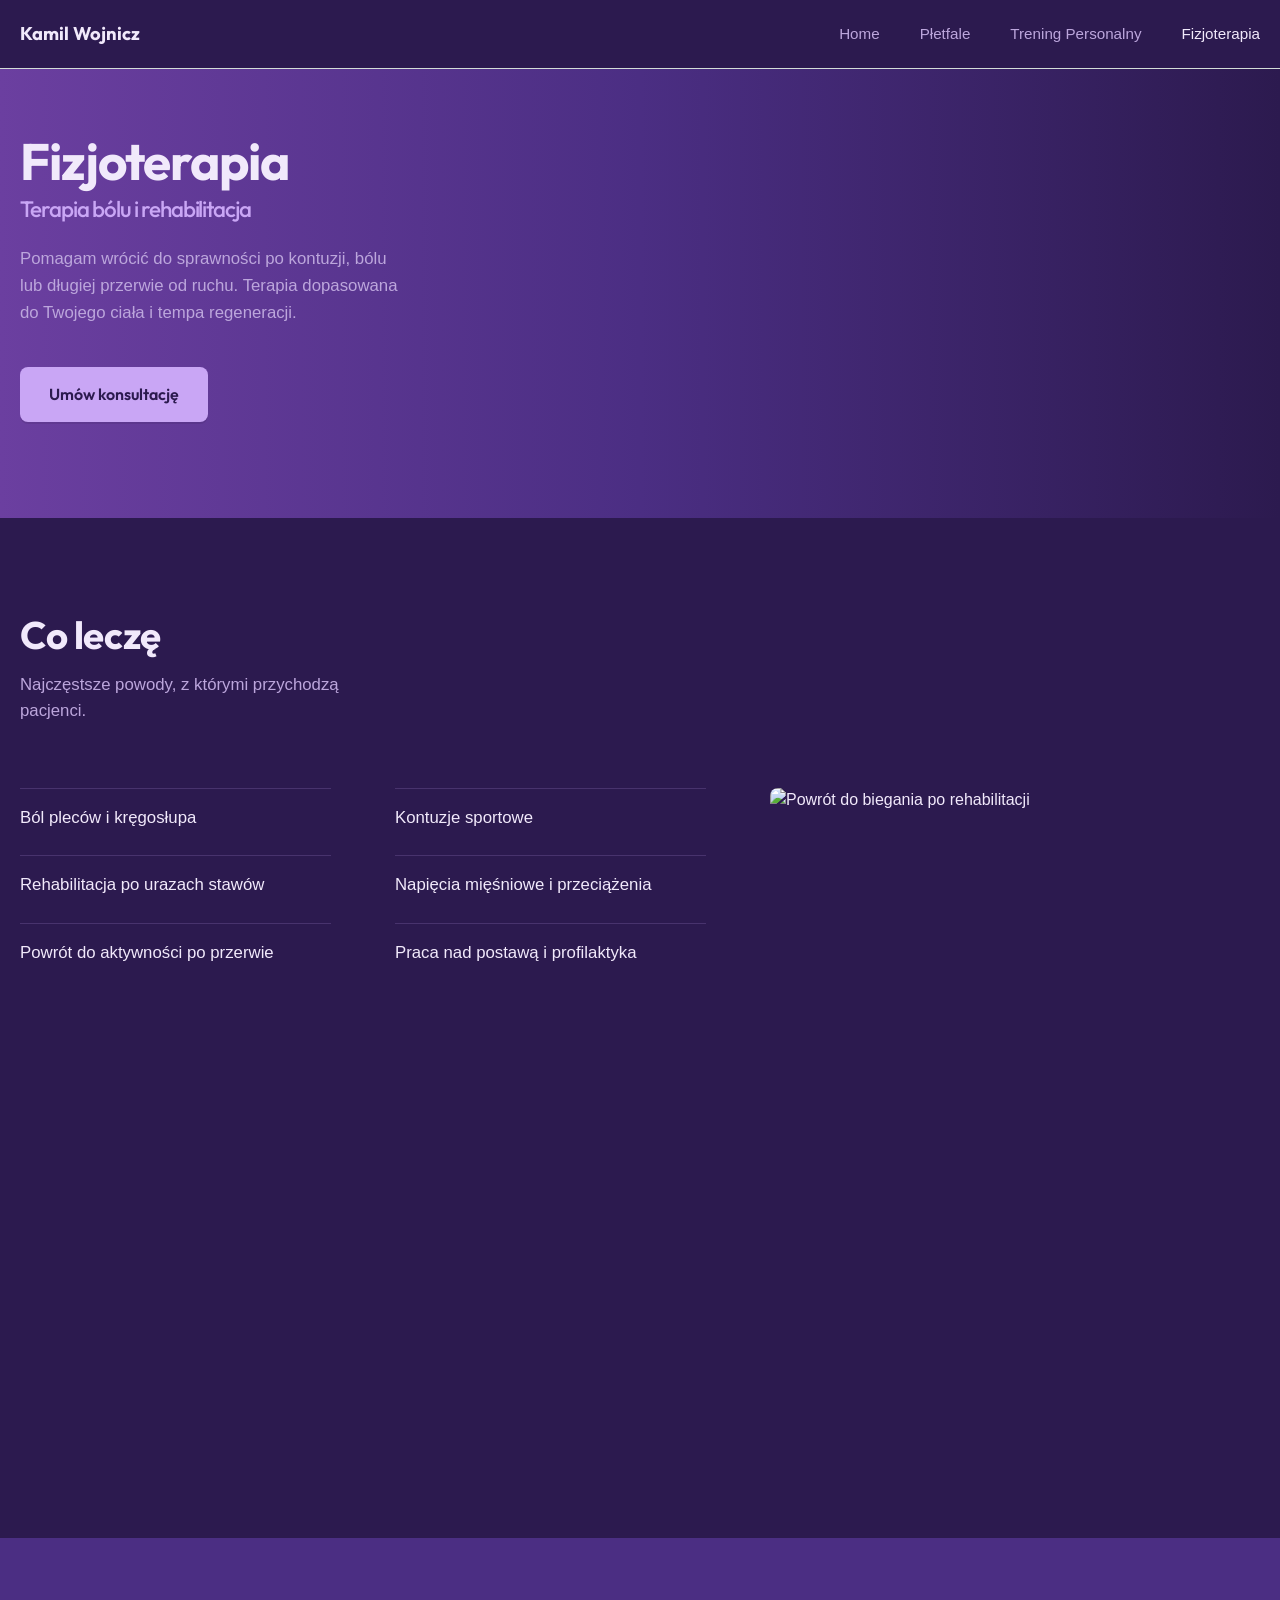
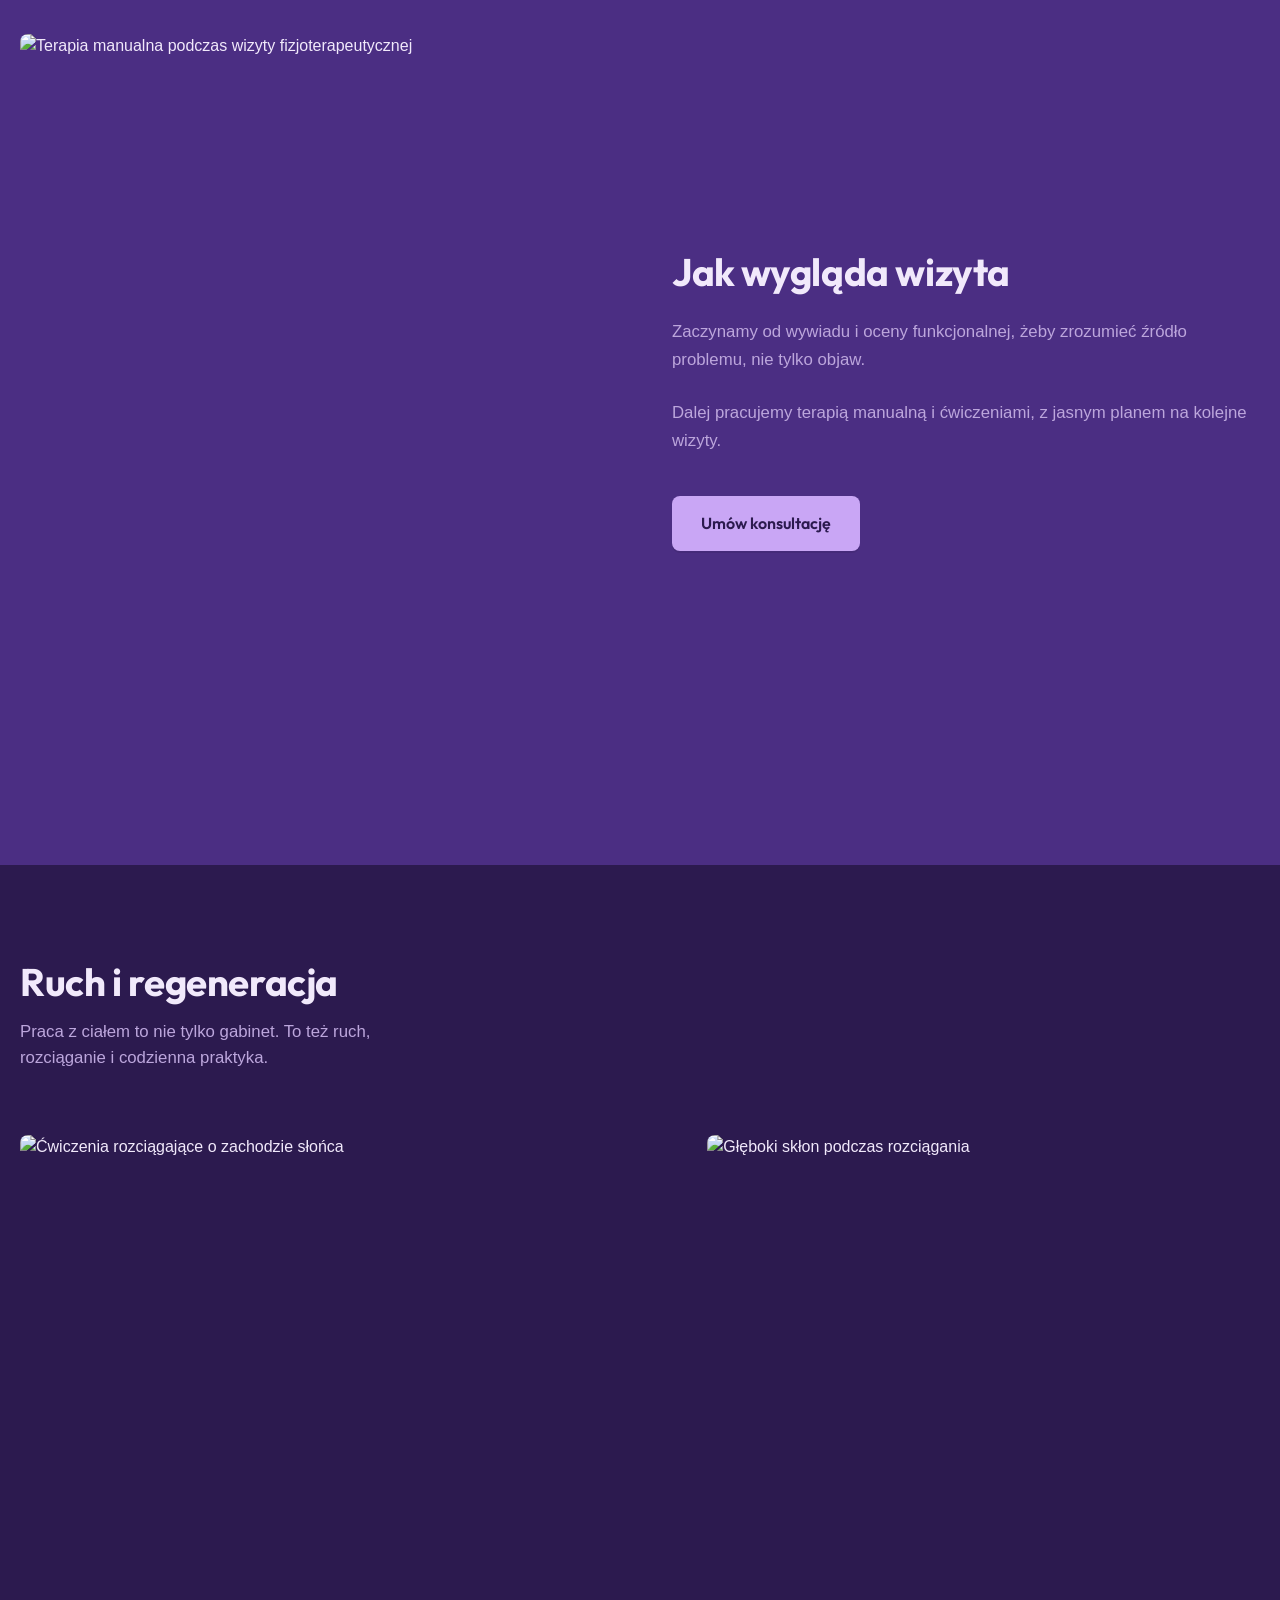
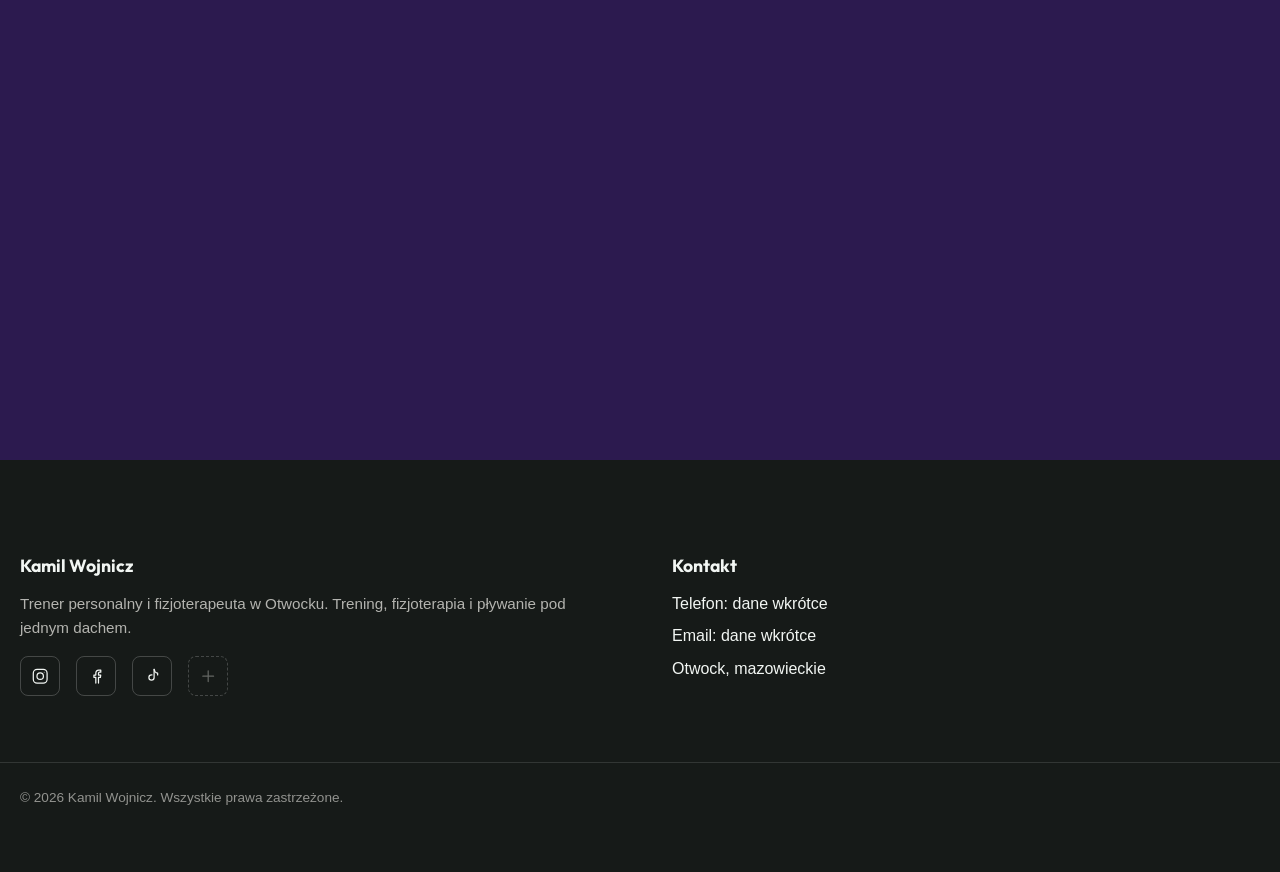
==== fizjoterapia.html @ 9fe96ab2 "Build full site: homepage, Płetfale, Trening Personalny, Fizjoterapia Homepage with full-bleed video" ====
<!doctype html>
<html lang="pl">
<head>
  <meta charset="UTF-8">
  <meta name="viewport" content="width=device-width, initial-scale=1.0">
  <title>Fizjoterapia w Otwocku | Kamil Wojnicz</title>
  <meta name="description" content="Fizjoterapia i rehabilitacja w Otwocku, prowadzona przez trenera i fizjoterapeutę Kamila Wojnicza.">
  <!-- TODO(TODO.md): confirm real domain, replace kamilwojnicz.pl placeholder everywhere -->
  <link rel="canonical" href="https://kamilwojnicz.pl/fizjoterapia.html">
  <meta property="og:type" content="website">
  <meta property="og:locale" content="pl_PL">
  <meta property="og:url" content="https://kamilwojnicz.pl/fizjoterapia.html">
  <meta property="og:title" content="Fizjoterapia w Otwocku | Kamil Wojnicz">
  <meta property="og:description" content="Fizjoterapia i rehabilitacja w Otwocku, prowadzona przez trenera i fizjoterapeutę Kamila Wojnicza.">
  <meta property="og:image" content="https://images.unsplash.com/photo-1519823551278-64ac92734fb1?w=1200&h=630&fit=crop&q=80">
  <meta name="twitter:card" content="summary_large_image">
  <link rel="preconnect" href="https://fonts.googleapis.com">
  <link rel="preconnect" href="https://fonts.gstatic.com" crossorigin>
  <link href="https://fonts.googleapis.com/css2?family=Outfit:wght@500;600;700;800&display=swap" rel="stylesheet">
  <link rel="stylesheet" href="css/main.css">
  <style>
    /* Fizjoterapia-specific theme: violet. Overrides the site's default teal-green + off-white. */
    body.page--fizjoterapia {
      --color-accent: #c9a6f5;
      --color-accent-dark: #4b2e83;
      --color-accent-text: #c9a6f5;
      --color-accent-contrast: #2c1a4f;
      --color-bg: #2c1a4f;
      --color-bg-alt: #4b2e83;
      --color-text: #f1e9fb;
      --color-text-muted: #bca6dc;
      --color-border: rgba(201, 166, 245, 0.18);
    }

    /* Hero gradient, matches the page's violet theme. */
    body.page--fizjoterapia .hero {
      background: linear-gradient(90deg, #6b3fa0 0%, #4b2e83 50%, #2c1a4f 100%);
    }
  </style>
</head>
<body class="page--fizjoterapia">
  <header class="site-header" id="site-header">
    <div class="container header__inner">
      <a class="logo" href="index.html">Kamil Wojnicz</a>

      <nav class="nav" aria-label="Główna nawigacja">
        <ul class="nav__list" id="nav-list">
          <li><a href="index.html">Home</a></li>
          <li><a href="pletfale.html">Płetfale</a></li>
          <li><a href="trening-personalny.html">Trening Personalny</a></li>
          <li><a href="fizjoterapia.html" class="is-active">Fizjoterapia</a></li>
        </ul>
      </nav>

      <button class="nav-toggle" id="nav-toggle" aria-expanded="false" aria-controls="nav-list" aria-label="Otwórz menu">
        <span></span>
        <span></span>
        <span></span>
      </button>
    </div>
  </header>

  <main>
    <section class="hero hero--solo">
      <div class="hero__grid">
        <div class="hero__content">
          <h1 class="hero__title">
            Fizjoterapia
            <span class="hero__subtitle">Terapia bólu i rehabilitacja</span>
          </h1>
          <p class="hero__text">
            Pomagam wrócić do sprawności po kontuzji, bólu lub długiej przerwie od ruchu. Terapia dopasowana do Twojego ciała i tempa regeneracji.
          </p>
          <a href="#kontakt" class="btn btn--primary hero__cta">Umów konsultację</a>
        </div>
      </div>
    </section>

    <section class="conditions">
      <div class="container">
        <div class="conditions__header">
          <h2 class="conditions__title">Co leczę</h2>
          <p class="conditions__intro">Najczęstsze powody, z którymi przychodzą pacjenci.</p>
        </div>

        <div class="conditions__layout">
          <ul class="conditions__list">
            <li class="conditions__item">Ból pleców i kręgosłupa</li>
            <li class="conditions__item">Kontuzje sportowe</li>
            <li class="conditions__item">Rehabilitacja po urazach stawów</li>
            <li class="conditions__item">Napięcia mięśniowe i przeciążenia</li>
            <li class="conditions__item">Powrót do aktywności po przerwie</li>
            <li class="conditions__item">Praca nad postawą i profilaktyka</li>
          </ul>
          <div class="conditions__aside">
            <!-- TODO(TODO.md): placeholder image, replace with real photo -->
            <img src="https://images.unsplash.com/photo-1571008887538-b36bb32f4571?w=700&h=930&fit=crop&q=80" alt="Powrót do biegania po rehabilitacji" width="700" height="933">
          </div>
        </div>
        <!-- TODO(TODO.md): confirm real list of treated conditions/specializations -->
      </div>
    </section>

    <section class="split">
      <div class="container split__grid">
        <div class="split__media">
          <!-- TODO(TODO.md): placeholder image, replace with real photo from Kamil's practice -->
          <img
            src="https://images.unsplash.com/photo-1519823551278-64ac92734fb1?w=900&h=1125&fit=crop&q=80"
            alt="Terapia manualna podczas wizyty fizjoterapeutycznej"
            width="900"
            height="1125"
          >
        </div>
        <div>
          <h2 class="split__title">Jak wygląda wizyta</h2>
          <p class="split__text">Zaczynamy od wywiadu i oceny funkcjonalnej, żeby zrozumieć źródło problemu, nie tylko objaw.</p>
          <p class="split__text">Dalej pracujemy terapią manualną i ćwiczeniami, z jasnym planem na kolejne wizyty.</p>
          <a href="#kontakt" class="btn btn--primary content-block__cta">Umów konsultację</a>
        </div>
      </div>
    </section>

    <section class="gallery">
      <div class="container">
        <div class="gallery__header">
          <h2 class="gallery__title">Ruch i regeneracja</h2>
          <p class="gallery__intro">Praca z ciałem to nie tylko gabinet. To też ruch, rozciąganie i codzienna praktyka.</p>
        </div>

        <div class="gallery__grid gallery__grid--pair">
          <!-- TODO(TODO.md): placeholder images, replace with real photos from Kamil's practice -->
          <img src="https://images.unsplash.com/photo-1544367567-0f2fcb009e0b?w=900&h=1125&fit=crop&q=80" alt="Ćwiczenia rozciągające o zachodzie słońca" width="900" height="1125">
          <img src="https://images.unsplash.com/photo-1599901860904-17e6ed7083a0?w=700&h=875&fit=crop&q=80" alt="Głęboki skłon podczas rozciągania" width="700" height="875">
        </div>
      </div>
    </section>
  </main>

  <footer class="site-footer" id="kontakt">
    <div class="container footer__grid">
      <div>
        <h2 class="footer__heading">Kamil Wojnicz</h2>
        <p class="footer__text">Trener personalny i fizjoterapeuta w Otwocku. Trening, fizjoterapia i pływanie pod jednym dachem.</p>

        <!-- TODO(TODO.md): add real Instagram / Facebook / TikTok URLs -->
        <div class="footer__social">
          <a class="footer__social-link" href="#" rel="noopener noreferrer" target="_blank" aria-label="Instagram">
            <svg viewBox="0 0 24 24" fill="none" stroke="currentColor" stroke-width="1.6" stroke-linecap="round" stroke-linejoin="round" aria-hidden="true">
              <rect x="3" y="3" width="18" height="18" rx="5"></rect>
              <circle cx="12" cy="12" r="4.2"></circle>
              <circle cx="17.2" cy="6.8" r="0.6" fill="currentColor" stroke="none"></circle>
            </svg>
          </a>
          <a class="footer__social-link" href="#" rel="noopener noreferrer" target="_blank" aria-label="Facebook">
            <svg viewBox="0 0 24 24" fill="none" stroke="currentColor" stroke-width="1.6" stroke-linecap="round" stroke-linejoin="round" aria-hidden="true">
              <path d="M15 21v-7.5h2.5l.4-3H15V8.3c0-.9.25-1.5 1.5-1.5H18V4.15C17.7 4.1 16.7 4 15.5 4 13.1 4 11.5 5.5 11.5 8.2v2.3H9v3h2.5V21"></path>
            </svg>
          </a>
          <a class="footer__social-link" href="#" rel="noopener noreferrer" target="_blank" aria-label="TikTok">
            <svg viewBox="0 0 24 24" fill="none" stroke="currentColor" stroke-width="1.6" stroke-linecap="round" stroke-linejoin="round" aria-hidden="true">
              <path d="M14.5 3v10.7a3.4 3.4 0 1 1-3.4-3.4c.2 0 .4 0 .6.03"></path>
              <path d="M14.5 3c.3 2.6 2.1 4.6 4.6 5v2.3"></path>
            </svg>
          </a>
          <span class="footer__social-link footer__social-link--placeholder" title="Miejsce na kolejną platformę" aria-hidden="true">
            <svg viewBox="0 0 24 24" fill="none" stroke="currentColor" stroke-width="1.6" stroke-linecap="round" stroke-linejoin="round">
              <path d="M12 5v14M5 12h14"></path>
            </svg>
          </span>
        </div>
      </div>

      <div>
        <h2 class="footer__heading">Kontakt</h2>
        <!-- TODO(TODO.md): add real phone / email / address -->
        <ul class="footer__contact-list">
          <li>Telefon: dane wkrótce</li>
          <li>Email: dane wkrótce</li>
          <li>Otwock, mazowieckie</li>
        </ul>
      </div>
    </div>

    <div class="container footer__bottom">
      <span>&copy; 2026 Kamil Wojnicz. Wszystkie prawa zastrzeżone.</span>
    </div>
  </footer>

  <script src="js/main.js"></script>
</body>
</html>
---- css/main.css ----
@charset "UTF-8";
*, *::before, *::after {
  box-sizing: border-box;
}

html {
  color-scheme: light;
}

:root {
  --color-accent: #0f6e5c;
  --color-accent-dark: #0b5748;
  --color-accent-text: #0b5748;
  --color-accent-contrast: #ffffff;
  --color-bg: #f2f6f3;
  --color-bg-alt: #e6ede8;
  --color-text: #161a18;
  --color-text-muted: #55605a;
  --color-border: #d3ddd7;
  --color-border-header: #d3ddd7;
}

body {
  margin: 0;
  background: var(--color-bg);
  color: var(--color-text);
  font-family: -apple-system, BlinkMacSystemFont, "Segoe UI", Roboto, "Helvetica Neue", Arial, sans-serif;
  font-size: 1rem;
  line-height: 1.55;
  -webkit-font-smoothing: antialiased;
}

img {
  max-width: 100%;
  display: block;
}

a {
  color: inherit;
}

h1, h2, h3 {
  font-family: "Outfit", -apple-system, BlinkMacSystemFont, "Segoe UI", sans-serif;
  margin: 0;
  line-height: 1.1;
}

p {
  margin: 0;
}

.container {
  width: 100%;
  max-width: 1280px;
  margin-inline: auto;
  padding-inline: 1.25rem;
}

:focus-visible {
  outline: 2px solid var(--color-accent);
  outline-offset: 2px;
}

.btn {
  display: inline-flex;
  align-items: center;
  justify-content: center;
  gap: 0.5rem;
  padding: 0.9rem 1.75rem;
  border-radius: 8px;
  font-family: "Outfit", -apple-system, BlinkMacSystemFont, "Segoe UI", sans-serif;
  font-weight: 600;
  font-size: 1rem;
  white-space: nowrap;
  text-decoration: none;
  border: 1px solid transparent;
  cursor: pointer;
  transition: transform 0.15s ease, background-color 0.15s ease, box-shadow 0.15s ease;
}
.btn:active {
  transform: translateY(1px) scale(0.98);
}
@media (prefers-reduced-motion: reduce) {
  .btn {
    transition: none;
  }
}

.btn--primary {
  background: var(--color-accent);
  color: var(--color-accent-contrast);
  box-shadow: 0 2px 0 rgba(0, 0, 0, 0.08);
}
.btn--primary:hover {
  background: var(--color-accent-dark);
}

.site-header {
  position: relative;
  border-bottom: 1px solid var(--color-border-header);
  background: var(--color-bg);
}

.header__inner {
  display: flex;
  align-items: center;
  justify-content: space-between;
  height: 4.25rem;
}

.logo {
  font-family: "Outfit", -apple-system, BlinkMacSystemFont, "Segoe UI", sans-serif;
  font-weight: 700;
  font-size: 1.15rem;
  text-decoration: none;
  color: var(--color-text);
}

.nav__list {
  display: flex;
  gap: 2.5rem;
  list-style: none;
  margin: 0;
  padding: 0;
}

.nav__list a {
  text-decoration: none;
  font-weight: 500;
  font-size: 0.95rem;
  color: var(--color-text-muted);
}
.nav__list a.is-active, .nav__list a:hover {
  color: var(--color-text);
}

.nav-toggle {
  display: none;
  flex-direction: column;
  justify-content: center;
  gap: 5px;
  width: 2.5rem;
  height: 2.5rem;
  background: none;
  border: none;
  cursor: pointer;
  padding: 0;
}
.nav-toggle span {
  display: block;
  height: 2px;
  width: 100%;
  background: var(--color-text);
  border-radius: 1px;
}

@media (max-width: 768px) {
  .nav__list {
    position: absolute;
    top: 4.25rem;
    left: 0;
    right: 0;
    flex-direction: column;
    gap: 0;
    background: var(--color-bg);
    border-bottom: 1px solid var(--color-border-header);
    opacity: 0;
    transform: translateY(-8px);
    pointer-events: none;
    transition: opacity 0.2s ease, transform 0.2s ease;
  }
}
@media (max-width: 768px) and (prefers-reduced-motion: reduce) {
  .nav__list {
    transition: none;
  }
}
@media (max-width: 768px) {
  .nav__list a {
    display: block;
    padding: 1.5rem 1.25rem;
    border-top: 1px solid var(--color-border);
  }
  .site-header.is-open .nav__list {
    opacity: 1;
    transform: translateY(0);
    pointer-events: auto;
  }
  .nav-toggle {
    display: flex;
  }
}
.hero {
  overflow: hidden;
}

.hero__grid {
  display: grid;
  grid-template-columns: minmax(0, 640px) 1fr;
  align-items: center;
  column-gap: 4rem;
  padding-block: clamp(2rem, 5vw, 6rem) 0;
}

.hero__content {
  padding-left: max(1.25rem, (100vw - 1280px) / 2 + 1.25rem);
  padding-bottom: 6rem;
}

.hero__title {
  display: flex;
  flex-direction: column;
  font-size: clamp(2.25rem, 4vw, 3.5rem);
  font-weight: 700;
  letter-spacing: -0.02em;
}

.hero__subtitle {
  margin-top: 0.5rem;
  font-size: clamp(1.1rem, 1.8vw, 1.4rem);
  font-weight: 500;
  color: var(--color-accent-text);
}

.hero__text {
  display: block;
  margin-top: 1.5rem;
  max-width: 42ch;
  color: var(--color-text-muted);
  font-size: 1.05rem;
  line-height: 1.6;
}

.hero__cta {
  margin-top: 2.5rem;
}

.hero__media {
  align-self: stretch;
  justify-self: end;
  width: 100%;
  height: 100%;
}

.hero__image {
  width: 100%;
  height: 100%;
  max-height: 78vh;
  object-fit: cover;
  object-position: top center;
}

/* Mirrored split: image on the left, content on the right. Used to give a subpage its own hero composition
   instead of repeating the homepage/Płetfale text-left layout. */
.hero--mirror .hero__grid {
  grid-template-columns: 1fr minmax(0, 640px);
}

.hero--mirror .hero__content {
  padding-left: 4rem;
  padding-right: max(1.25rem, (100vw - 1280px) / 2 + 1.25rem);
}

.hero--mirror .hero__media {
  justify-self: start;
}

/* Text-only hero, no media column. Calmer, trust-first composition for pages that don't lead with a photo. */
.hero--solo .hero__grid {
  grid-template-columns: 1fr;
}

.hero--solo .hero__content {
  max-width: 60ch;
  padding-bottom: 6rem;
}

.hero--skeleton .hero__grid {
  grid-template-columns: 1fr;
}

.hero--skeleton .hero__content {
  padding-left: 1.25rem;
  padding-bottom: 6rem;
}

.hero__back {
  display: inline-block;
  margin-top: 1.5rem;
  color: var(--color-accent-text);
  font-weight: 600;
  text-decoration: none;
}

/* Full-bleed background media: video/image fills the entire hero, content overlays on top with a scrim
   for contrast. Text is hardcoded light since a media background can't guarantee the page's own text tokens
   stay readable. */
.hero--bleed {
  position: relative;
  display: flex;
  align-items: center;
  min-height: 100dvh;
}

.hero--bleed .hero__grid {
  display: block;
  width: 100%;
  z-index: 2;
  padding-block: 0;
}

.hero--bleed .hero__content {
  position: relative;
  z-index: 2;
  max-width: 42rem;
  padding-left: max(1.25rem, (100vw - 1280px) / 2 + 1.25rem);
  padding-bottom: 0;
  color: #fff;
}

.hero--bleed .hero__subtitle {
  color: #baf0d6;
}

.hero--bleed .hero__text {
  color: rgba(255, 255, 255, 0.85);
}

.hero--bleed .hero__media {
  position: absolute;
  inset: 0;
  z-index: 0;
  width: 100%;
  height: 100%;
}

.hero--bleed .hero__media::after {
  content: "";
  position: absolute;
  inset: 0;
  z-index: 1;
  /* Stops sit at 0.88 -> 0.7 across the content zone (~0-40% of hero width) so text stays readable
     against any video frame, then eases toward the vivid right side. Widened after 4.32:1 worst-case
     measured against the previous curve (needed >=4.5:1). */
  background: linear-gradient(90deg, rgba(10, 14, 12, 0.88) 0%, rgba(10, 14, 12, 0.7) 42%, rgba(10, 14, 12, 0.15) 75%);
}

.hero--bleed .hero__image {
  width: 100%;
  height: 100%;
  max-height: none;
  object-position: center;
}

@media (max-width: 768px) {
  .hero--bleed .hero__media::after {
    background: linear-gradient(180deg, rgba(10, 14, 12, 0.35) 0%, rgba(10, 14, 12, 0.75) 65%, rgba(10, 14, 12, 0.85) 100%);
  }
  .hero--bleed .hero__content {
    padding-left: 1.25rem;
    padding-right: 1.25rem;
    align-self: flex-end;
    padding-bottom: 6rem;
  }
}
@media (max-width: 1024px) {
  .hero__grid,
  .hero--mirror .hero__grid {
    grid-template-columns: 1fr;
  }
  .hero__content,
  .hero--mirror .hero__content {
    padding-left: 1.25rem;
    padding-right: 1.25rem;
    padding-bottom: 2.5rem;
  }
  .hero__media,
  .hero--mirror .hero__media {
    justify-self: stretch;
  }
  .hero__image {
    max-height: 60vh;
  }
}
.work {
  padding-block: 6rem;
}

.work__header {
  max-width: 42ch;
  margin-bottom: 4rem;
}

.work__title {
  font-size: clamp(1.75rem, 3vw, 2.5rem);
  font-weight: 700;
  letter-spacing: -0.01em;
}

.work__text {
  margin-top: 1rem;
  color: var(--color-text-muted);
  font-size: 1.05rem;
}

.work__grid {
  display: grid;
  grid-template-columns: 1.3fr 1fr;
  grid-template-rows: repeat(2, minmax(14rem, 1fr));
  gap: 1.5rem;
}

.work__card {
  position: relative;
  display: flex;
  flex-direction: column;
  justify-content: flex-end;
  border-radius: 8px;
  overflow: hidden;
  color: #ffffff;
  text-decoration: none;
  min-height: 14rem;
}

.work__card--featured {
  grid-row: span 2;
}

.work__card-image {
  position: absolute;
  inset: 0;
  width: 100%;
  height: 100%;
  object-fit: cover;
}

.work__card-scrim {
  position: absolute;
  inset: 0;
  background: linear-gradient(to top, rgba(10, 14, 12, 0.78) 0%, rgba(10, 14, 12, 0.15) 55%, rgba(10, 14, 12, 0) 100%);
}

.work__card-body {
  position: relative;
  padding: 1.5rem;
}

.work__card-title {
  display: block;
  font-family: "Outfit", -apple-system, BlinkMacSystemFont, "Segoe UI", sans-serif;
  font-weight: 700;
  font-size: 1.3rem;
}

.work__card-desc {
  display: block;
  margin-top: 0.35rem;
  font-size: 0.92rem;
  color: rgba(255, 255, 255, 0.85);
  max-width: 32ch;
}

.work__card-link {
  display: inline-flex;
  align-items: center;
  gap: 0.4rem;
  margin-top: 1rem;
  font-weight: 600;
  font-size: 0.92rem;
}

@media (max-width: 768px) {
  .work__grid {
    grid-template-columns: 1fr;
    grid-template-rows: none;
  }
  .work__card--featured {
    grid-row: auto;
  }
  .work__card {
    min-height: 16rem;
  }
}
.about {
  padding-block: 6rem;
  background: var(--color-bg-alt);
}

.about__inner {
  max-width: 62ch;
}

.about__title {
  font-size: clamp(1.75rem, 3vw, 2.5rem);
  font-weight: 700;
  letter-spacing: -0.01em;
}

.about__text {
  margin-top: 1.5rem;
  color: var(--color-text-muted);
  font-size: 1.05rem;
  line-height: 1.7;
}

.about__text + .about__text {
  margin-top: 1rem;
}

.content-block {
  padding-block: 6rem;
}

.content-block--alt {
  background: var(--color-bg-alt);
}

.content-block__inner {
  max-width: 62ch;
}

.content-block__title {
  font-size: clamp(1.75rem, 3vw, 2.5rem);
  font-weight: 700;
  letter-spacing: -0.01em;
}

.content-block__text {
  margin-top: 1.5rem;
  color: var(--color-text-muted);
  font-size: 1.05rem;
  line-height: 1.7;
}

.content-block__text + .content-block__text {
  margin-top: 1rem;
}

.content-block__cta {
  margin-top: 2.5rem;
}

.process {
  padding-block: 6rem;
}

.process__header {
  max-width: 42ch;
  margin-bottom: 4rem;
}

.process__title {
  font-size: clamp(1.75rem, 3vw, 2.5rem);
  font-weight: 700;
  letter-spacing: -0.01em;
}

.process__intro {
  margin-top: 1rem;
  color: var(--color-text-muted);
  font-size: 1.05rem;
}

.process__grid {
  display: grid;
  grid-template-columns: repeat(3, 1fr);
  gap: 2.5rem;
}

.process__step {
  padding-top: 1.5rem;
  border-top: 1px solid var(--color-border);
}

.process__step-image {
  width: 100%;
  aspect-ratio: 4/3;
  object-fit: cover;
  border-radius: 8px;
  margin-bottom: 1.5rem;
}

.process__index {
  display: block;
  font-family: "Outfit", -apple-system, BlinkMacSystemFont, "Segoe UI", sans-serif;
  font-weight: 700;
  font-size: 1.75rem;
  color: var(--color-accent-text);
}

.process__step-title {
  display: block;
  margin-top: 1rem;
  font-family: "Outfit", -apple-system, BlinkMacSystemFont, "Segoe UI", sans-serif;
  font-weight: 700;
  font-size: 1.15rem;
}

.process__step-desc {
  display: block;
  margin-top: 0.5rem;
  color: var(--color-text-muted);
  font-size: 0.98rem;
  line-height: 1.6;
}

@media (max-width: 768px) {
  .process__grid {
    grid-template-columns: 1fr;
    gap: 1.5rem;
  }
}
.conditions {
  padding-block: 6rem;
}

.conditions__header {
  max-width: 42ch;
  margin-bottom: 4rem;
}

.conditions__title {
  font-size: clamp(1.75rem, 3vw, 2.5rem);
  font-weight: 700;
  letter-spacing: -0.01em;
}

.conditions__intro {
  margin-top: 1rem;
  color: var(--color-text-muted);
  font-size: 1.05rem;
}

.conditions__layout {
  display: grid;
  grid-template-columns: 1.4fr 1fr;
  column-gap: 4rem;
  align-items: start;
}

.conditions__aside img {
  width: 100%;
  height: auto;
  border-radius: 8px;
  object-fit: cover;
  aspect-ratio: 3/4;
}

.conditions__list {
  display: grid;
  grid-template-columns: 1fr 1fr;
  column-gap: 4rem;
  row-gap: 1.5rem;
  list-style: none;
  margin: 0;
  padding: 0;
}

.conditions__item {
  padding-top: 1rem;
  border-top: 1px solid var(--color-border);
  font-size: 1.05rem;
}

@media (max-width: 768px) {
  .conditions__layout {
    grid-template-columns: 1fr;
    row-gap: 2.5rem;
  }
  .conditions__aside {
    order: -1;
  }
  .conditions__list {
    grid-template-columns: 1fr;
  }
}
/* Generic image + text split section, distinct from the hero component.
   Reusable anywhere a page needs one supporting image next to prose. */
.split {
  padding-block: 6rem;
  background: var(--color-bg-alt);
}

.split__grid {
  display: grid;
  grid-template-columns: 1fr 1fr;
  align-items: center;
  column-gap: 4rem;
}

.split__media img {
  width: 100%;
  height: auto;
  border-radius: 8px;
  object-fit: cover;
  aspect-ratio: 4/5;
}

.split__title {
  font-size: clamp(1.75rem, 3vw, 2.5rem);
  font-weight: 700;
  letter-spacing: -0.01em;
}

.split__text {
  margin-top: 1.5rem;
  color: var(--color-text-muted);
  font-size: 1.05rem;
  line-height: 1.7;
}

/* Compact variant: text leads, photo is a smaller supporting accent, not a full 50/50 split. */
.split--compact .split__grid {
  grid-template-columns: 1.6fr 1fr;
}

.split--compact .split__media img {
  aspect-ratio: 1/1;
}

@media (max-width: 768px) {
  .split__grid,
  .split--compact .split__grid {
    grid-template-columns: 1fr;
    row-gap: 2.5rem;
  }
}
.gallery {
  padding-block: 6rem;
}

.gallery__header {
  max-width: 42ch;
  margin-bottom: 4rem;
}

.gallery__title {
  font-size: clamp(1.75rem, 3vw, 2.5rem);
  font-weight: 700;
  letter-spacing: -0.01em;
}

.gallery__intro {
  margin-top: 1rem;
  color: var(--color-text-muted);
  font-size: 1.05rem;
  max-width: 60ch;
}

.gallery img {
  width: 100%;
  height: 100%;
  border-radius: 8px;
  object-fit: cover;
  display: block;
}

.gallery__grid {
  display: grid;
  grid-template-columns: repeat(3, 1fr);
  gap: 1.5rem;
}

.gallery__grid img {
  aspect-ratio: 3/4;
}

.gallery__grid > :nth-child(2) img {
  aspect-ratio: 3/5;
}

.gallery__grid--pair {
  grid-template-columns: 1.2fr 1fr;
}

.gallery__grid--pair img {
  aspect-ratio: 4/5;
}

.gallery__scroll {
  display: flex;
  gap: 1.5rem;
  overflow-x: auto;
  scroll-snap-type: x mandatory;
  padding-bottom: 0.5rem;
  -webkit-overflow-scrolling: touch;
}

.gallery__scroll img {
  flex: 0 0 clamp(220px, 30vw, 320px);
  aspect-ratio: 3/4;
  scroll-snap-align: start;
}

@media (max-width: 768px) {
  .gallery__grid {
    grid-template-columns: 1fr;
  }
  .gallery__grid--pair {
    grid-template-columns: 1fr;
  }
}
.site-footer {
  padding-block: 6rem 4rem;
  background: #161a18;
  color: #f2f6f3;
}

.footer__grid {
  display: grid;
  grid-template-columns: 1fr 1fr;
  gap: 4rem;
  padding-bottom: 4rem;
  border-bottom: 1px solid rgba(255, 255, 255, 0.12);
}

.footer__heading {
  font-family: "Outfit", -apple-system, BlinkMacSystemFont, "Segoe UI", sans-serif;
  font-weight: 700;
  font-size: 1.1rem;
}

.footer__text {
  margin-top: 1rem;
  color: rgba(247, 245, 240, 0.7);
  font-size: 0.95rem;
  line-height: 1.6;
}

.footer__contact-list {
  margin-top: 1rem;
  list-style: none;
  padding: 0;
  display: flex;
  flex-direction: column;
  gap: 0.5rem;
}

.footer__contact-list a {
  text-decoration: none;
  color: #f2f6f3;
  font-weight: 500;
}

.footer__social {
  margin-top: 1rem;
  display: flex;
  gap: 1rem;
}

.footer__social-link {
  display: inline-flex;
  align-items: center;
  justify-content: center;
  width: 2.5rem;
  height: 2.5rem;
  border-radius: 8px;
  border: 1px solid rgba(255, 255, 255, 0.2);
  color: #f2f6f3;
}
.footer__social-link:hover {
  border-color: var(--color-accent);
  color: var(--color-accent);
}
.footer__social-link svg {
  width: 1.15rem;
  height: 1.15rem;
}

.footer__social-link--placeholder {
  border-style: dashed;
  color: rgba(247, 245, 240, 0.35);
  cursor: default;
}
.footer__social-link--placeholder:hover {
  border-color: rgba(255, 255, 255, 0.2);
  color: rgba(247, 245, 240, 0.35);
}

.footer__bottom {
  padding-top: 1.5rem;
  display: flex;
  flex-wrap: wrap;
  justify-content: space-between;
  gap: 1rem;
  font-size: 0.85rem;
  color: rgba(247, 245, 240, 0.55);
}

@media (max-width: 768px) {
  .footer__grid {
    grid-template-columns: 1fr;
    gap: 2.5rem;
  }
}
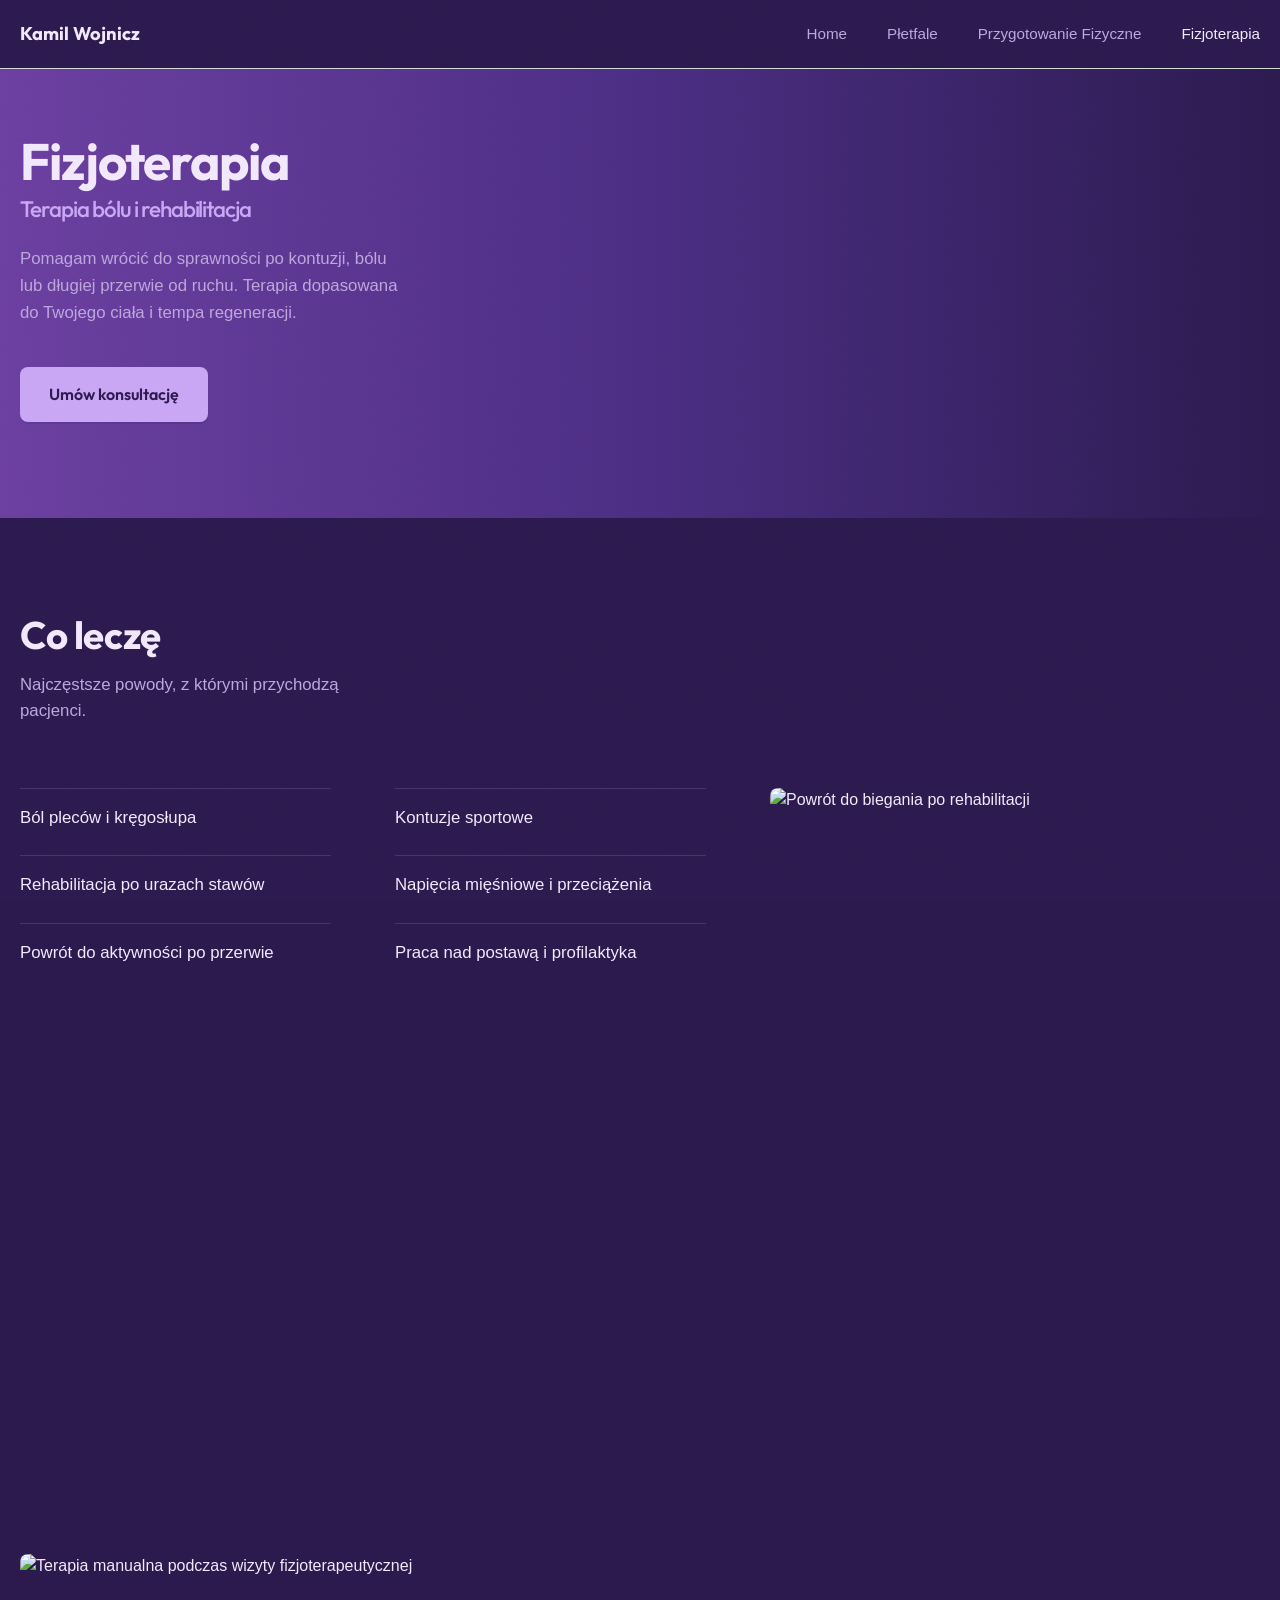
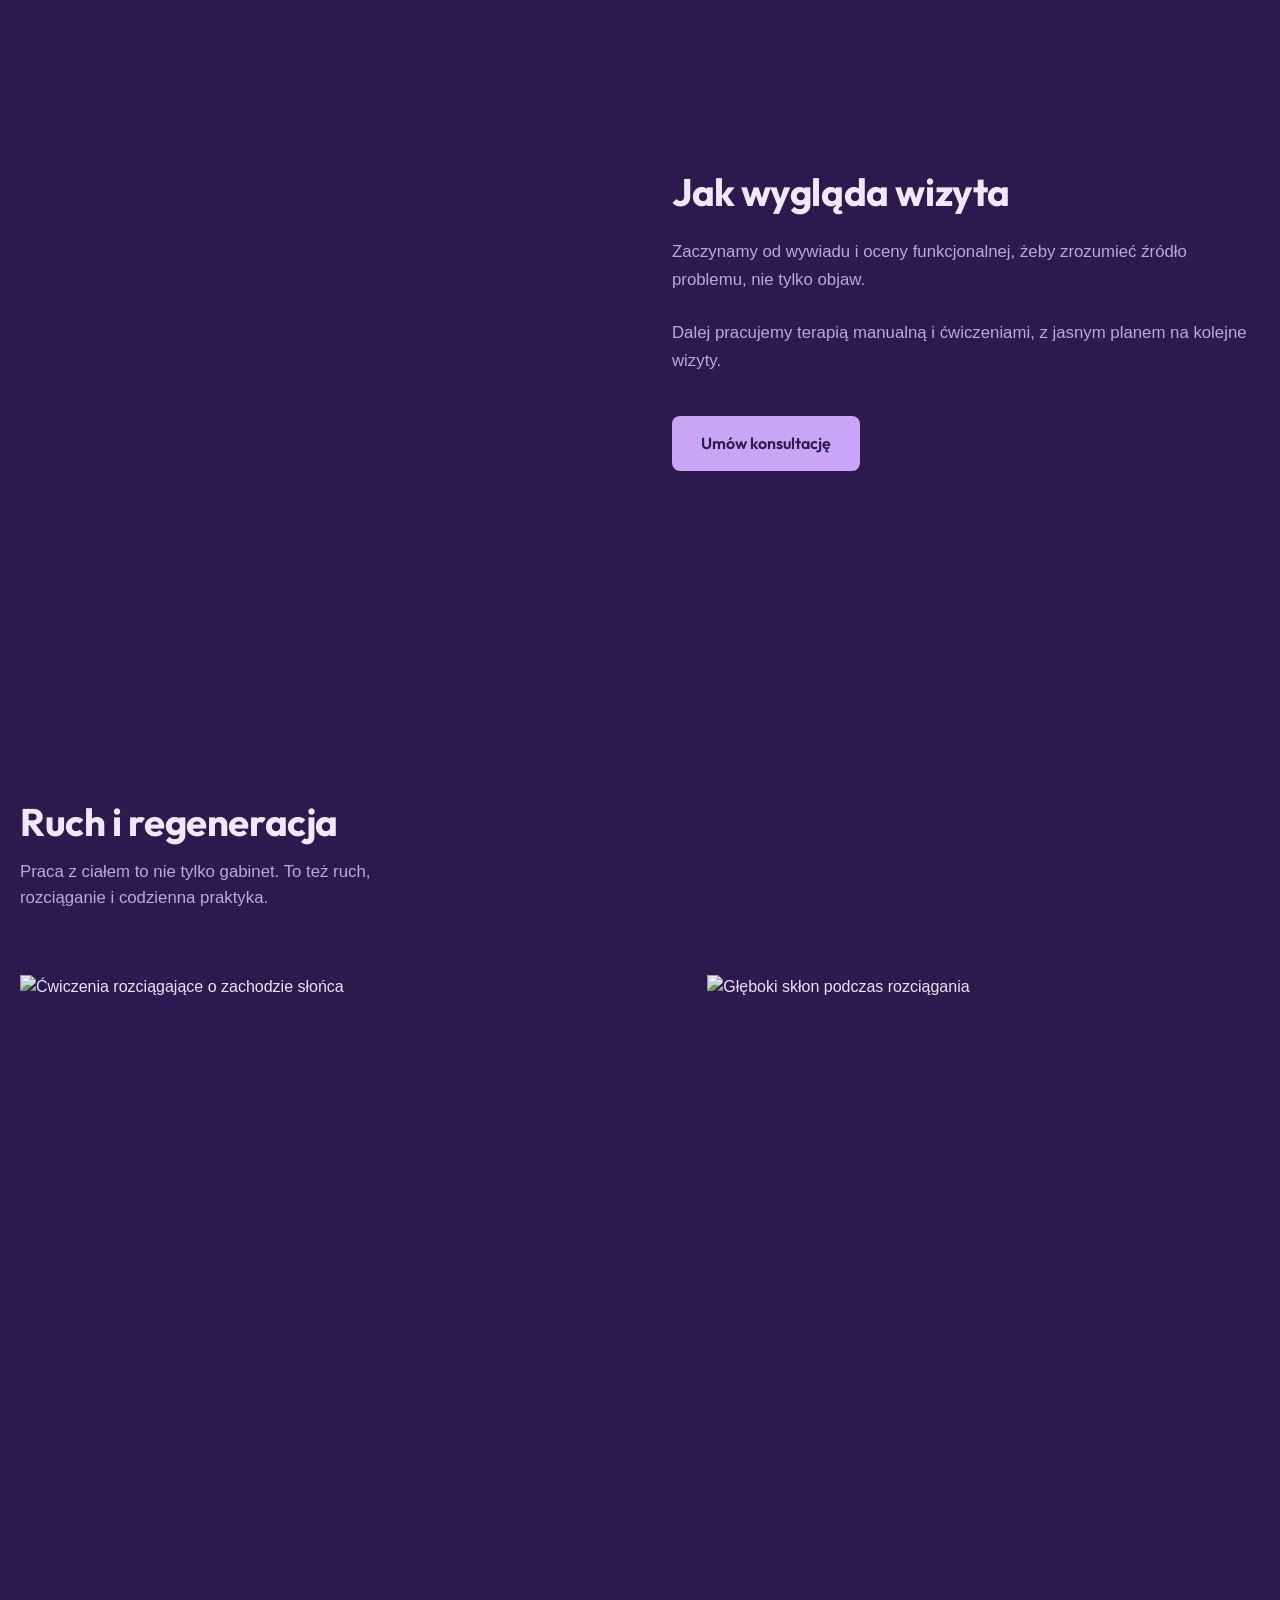
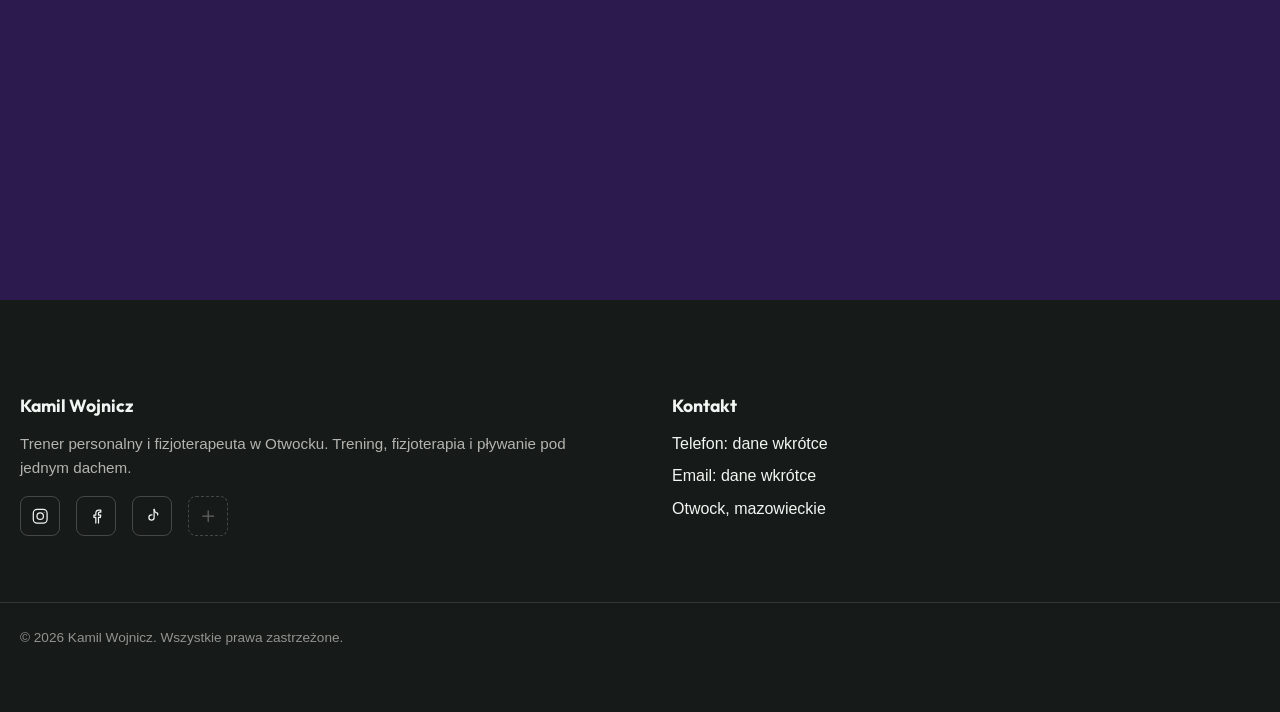
==== commit 1a60273b: "Redesign Płetfale subpage, finish Przygotowanie Fizyczne rename - pletfale.html: unique layout (blob" ====
--- a/fizjoterapia.html
+++ b/fizjoterapia.html
@@ -47,7 +47,7 @@
         <ul class="nav__list" id="nav-list">
           <li><a href="index.html">Home</a></li>
           <li><a href="pletfale.html">Płetfale</a></li>
-          <li><a href="trening-personalny.html">Trening Personalny</a></li>
+          <li><a href="przygotowanie-fizyczne.html">Przygotowanie Fizyczne</a></li>
           <li><a href="fizjoterapia.html" class="is-active">Fizjoterapia</a></li>
         </ul>
       </nav>
--- a/css/main.css
+++ b/css/main.css
@@ -28,6 +28,18 @@
   font-size: 1rem;
   line-height: 1.55;
   -webkit-font-smoothing: antialiased;
+  position: relative;
+}
+
+body::after {
+  content: "";
+  position: fixed;
+  inset: 0;
+  z-index: 999;
+  pointer-events: none;
+  opacity: 0.05;
+  mix-blend-mode: overlay;
+  background-image: url("data:image/svg+xml,%3Csvg xmlns='http://www.w3.org/2000/svg' width='160' height='160'%3E%3Cfilter id='n'%3E%3CfeTurbulence type='fractalNoise' baseFrequency='0.9' numOctaves='2' stitchTiles='stitch'/%3E%3C/filter%3E%3Crect width='100%25' height='100%25' filter='url(%23n)'/%3E%3C/svg%3E");
 }
 
 img {
@@ -61,6 +73,24 @@
   outline-offset: 2px;
 }
 
+[data-reveal] {
+  opacity: 0;
+  transform: translateY(22px);
+  transition: opacity 0.6s cubic-bezier(0.16, 1, 0.3, 1), transform 0.6s cubic-bezier(0.16, 1, 0.3, 1);
+}
+
+[data-reveal].is-visible {
+  opacity: 1;
+  transform: none;
+}
+
+@media (prefers-reduced-motion: reduce) {
+  [data-reveal] {
+    opacity: 1;
+    transform: none;
+    transition: none;
+  }
+}
 .btn {
   display: inline-flex;
   align-items: center;
@@ -93,6 +123,11 @@
 }
 .btn--primary:hover {
   background: var(--color-accent-dark);
+  transform: translateY(-2px);
+  box-shadow: 0 4px 0 rgba(0, 0, 0, 0.1);
+}
+.btn--primary:active {
+  box-shadow: 0 1px 0 rgba(0, 0, 0, 0.08);
 }
 
 .site-header {
@@ -352,6 +387,23 @@
   object-position: center;
 }
 
+.hero__divider {
+  position: absolute;
+  left: 0;
+  right: 0;
+  bottom: -1px;
+  z-index: 3;
+  width: 100%;
+  height: clamp(48px, 7vw, 96px);
+  line-height: 0;
+}
+
+.hero__divider svg {
+  width: 100%;
+  height: 100%;
+  display: block;
+}
+
 @media (max-width: 768px) {
   .hero--bleed .hero__media::after {
     background: linear-gradient(180deg, rgba(10, 14, 12, 0.35) 0%, rgba(10, 14, 12, 0.75) 65%, rgba(10, 14, 12, 0.85) 100%);
@@ -420,10 +472,49 @@
   color: #ffffff;
   text-decoration: none;
   min-height: 14rem;
-}
-
+  transition: transform 0.4s ease, opacity 0.4s ease, box-shadow 0.4s ease;
+}
+
+.work__card[data-reveal-fade] {
+  opacity: 0;
+}
+
+.work__card[data-reveal-fade].is-visible {
+  opacity: 1;
+}
+
+@media (prefers-reduced-motion: reduce) {
+  .work__card[data-reveal-fade] {
+    opacity: 1;
+  }
+}
 .work__card--featured {
   grid-row: span 2;
+  transform-origin: center right;
+}
+
+.work__card--featured:hover,
+.work__card--featured:focus-visible {
+  transform: scale(1.08);
+  box-shadow: 0 1.5rem 3rem rgba(10, 14, 12, 0.35);
+  z-index: 2;
+}
+
+.work__card--training {
+  transform-origin: center left;
+}
+
+.work__card--training:hover,
+.work__card--training:focus-visible {
+  transform: scale(1.1);
+  box-shadow: 0 1.5rem 3rem rgba(10, 14, 12, 0.35);
+  z-index: 2;
+}
+
+.work__grid:has(.work__card--training:hover) .work__card:not(.work__card--training),
+.work__grid:has(.work__card--training:focus-visible) .work__card:not(.work__card--training) {
+  transform: scale(0.96);
+  opacity: 0.75;
 }
 
 .work__card-image {
@@ -432,6 +523,16 @@
   width: 100%;
   height: 100%;
   object-fit: cover;
+  transition: opacity 0.4s ease;
+}
+
+.work__card-video {
+  position: absolute;
+  inset: 0;
+  width: 100%;
+  height: 100%;
+  object-fit: cover;
+  pointer-events: none;
 }
 
 .work__card-scrim {
@@ -458,6 +559,21 @@
   font-size: 0.92rem;
   color: rgba(255, 255, 255, 0.85);
   max-width: 32ch;
+}
+
+.work__card-desc--long {
+  display: none;
+}
+
+.work__card--video:hover .work__card-desc--short,
+.work__card--video:focus-visible .work__card-desc--short {
+  display: none;
+}
+
+.work__card--video:hover .work__card-desc--long,
+.work__card--video:focus-visible .work__card-desc--long {
+  display: block;
+  max-width: 36ch;
 }
 
 .work__card-link {
@@ -507,12 +623,77 @@
   margin-top: 1rem;
 }
 
+.about-photo {
+  display: flex;
+  justify-content: center;
+}
+
+.about-photo__sticky {
+  width: 100%;
+}
+
+.about-photo__img {
+  display: block;
+  width: 100%;
+  height: auto;
+  aspect-ratio: var(--ratio, 1320 / 881);
+  object-fit: cover;
+  border-radius: 8px;
+}
+
+@media (min-width: 768px) {
+  .about-photo {
+    --expand: 0;
+    position: relative;
+    min-height: var(--scroll-height, 108vh);
+  }
+  .split--compact .split__grid:has(.about-photo) {
+    grid-template-columns: 1fr 1fr;
+    align-items: start;
+  }
+  .about-photo-text {
+    position: sticky;
+    top: 0;
+    height: 100vh;
+    display: flex;
+    flex-direction: column;
+    justify-content: center;
+  }
+  .about-photo__sticky {
+    position: sticky;
+    top: 0;
+    width: 100%;
+    height: 100vh;
+    display: flex;
+    align-items: center;
+    justify-content: center;
+  }
+  .about-photo__img {
+    width: 100%;
+    clip-path: inset(calc(var(--head-top, 10%) * (1 - var(--expand))) calc(var(--head-right, 10%) * (1 - var(--expand))) calc(var(--head-bottom, 10%) * (1 - var(--expand))) calc(var(--head-left, 10%) * (1 - var(--expand))) round calc(999px * (1 - var(--expand)) + 8px * var(--expand)));
+  }
+  .about-photo--no-effect {
+    min-height: auto;
+  }
+  .about-photo--no-effect .about-photo__sticky {
+    position: static;
+    height: auto;
+  }
+  .about-photo--no-effect .about-photo__img {
+    clip-path: none;
+  }
+  .split__grid:has(.about-photo--no-effect) .about-photo-text {
+    position: static;
+    height: auto;
+    display: block;
+  }
+}
 .content-block {
-  padding-block: 6rem;
+  padding-block: 1rem;
 }
 
 .content-block--alt {
-  background: var(--color-bg-alt);
+  background: var(--color-bg);
 }
 
 .content-block__inner {
@@ -677,8 +858,8 @@
 /* Generic image + text split section, distinct from the hero component.
    Reusable anywhere a page needs one supporting image next to prose. */
 .split {
-  padding-block: 6rem;
-  background: var(--color-bg-alt);
+  padding-block: 1rem;
+  background: var(--color-bg);
 }
 
 .split__grid {
@@ -750,11 +931,28 @@
 .gallery img {
   width: 100%;
   height: 100%;
+  object-fit: cover;
+  display: block;
+  transition: transform 0.5s cubic-bezier(0.16, 1, 0.3, 1), filter 0.4s ease;
+  filter: grayscale(0.15) brightness(0.97);
+}
+
+.gallery__item {
   border-radius: 8px;
-  object-fit: cover;
-  display: block;
-}
-
+  overflow: hidden;
+}
+
+.gallery__item:hover img,
+.gallery__item:focus-within img {
+  transform: scale(1.06);
+  filter: grayscale(0) brightness(1);
+}
+
+@media (prefers-reduced-motion: reduce) {
+  .gallery img {
+    transition: filter 0.4s ease;
+  }
+}
 .gallery__grid {
   display: grid;
   grid-template-columns: repeat(3, 1fr);
@@ -767,6 +965,14 @@
 
 .gallery__grid > :nth-child(2) img {
   aspect-ratio: 3/5;
+}
+
+.gallery__grid > :nth-child(2)[data-reveal] {
+  transition-delay: 0.1s;
+}
+
+.gallery__grid > :nth-child(3)[data-reveal] {
+  transition-delay: 0.2s;
 }
 
 .gallery__grid--pair {
@@ -800,6 +1006,175 @@
     grid-template-columns: 1fr;
   }
 }
+.levels {
+  padding-block: 6rem;
+}
+
+.levels__header {
+  max-width: 42ch;
+  margin-bottom: 4rem;
+}
+
+.levels__title {
+  font-size: clamp(1.75rem, 3vw, 2.5rem);
+  font-weight: 700;
+  letter-spacing: -0.01em;
+}
+
+.levels__intro {
+  margin-top: 1rem;
+  color: var(--color-text-muted);
+  font-size: 1.05rem;
+}
+
+.levels__grid {
+  display: grid;
+  grid-template-columns: repeat(3, 1fr);
+  gap: 2.5rem;
+}
+
+.level-card {
+  position: relative;
+  padding: 2.5rem 2.5rem calc(2.5rem + 14px);
+  background: var(--color-bg-alt);
+  border-radius: 8px;
+  overflow: hidden;
+}
+
+.level-card::after {
+  content: "";
+  position: absolute;
+  left: 0;
+  right: 0;
+  bottom: 0;
+  height: 14px;
+  background: var(--color-accent);
+  opacity: 0.55;
+  -webkit-mask-image: url("data:image/svg+xml,%3Csvg xmlns='http://www.w3.org/2000/svg' viewBox='0 0 40 14'%3E%3Cpath d='M0,7 C5,0 15,0 20,7 C25,14 35,14 40,7 L40,14 L0,14 Z'/%3E%3C/svg%3E");
+  mask-image: url("data:image/svg+xml,%3Csvg xmlns='http://www.w3.org/2000/svg' viewBox='0 0 40 14'%3E%3Cpath d='M0,7 C5,0 15,0 20,7 C25,14 35,14 40,7 L40,14 L0,14 Z'/%3E%3C/svg%3E");
+  -webkit-mask-repeat: repeat-x;
+  mask-repeat: repeat-x;
+  -webkit-mask-size: 40px 14px;
+  mask-size: 40px 14px;
+}
+
+.level-card__icon {
+  width: 40px;
+  height: 40px;
+  color: var(--color-accent-text);
+}
+
+.level-card__index {
+  display: block;
+  margin-top: 1.5rem;
+  font-family: "Outfit", -apple-system, BlinkMacSystemFont, "Segoe UI", sans-serif;
+  font-weight: 700;
+  font-size: 0.9rem;
+  color: var(--color-accent-text);
+}
+
+.level-card__title {
+  display: block;
+  margin-top: 0.5rem;
+  font-family: "Outfit", -apple-system, BlinkMacSystemFont, "Segoe UI", sans-serif;
+  font-weight: 700;
+  font-size: 1.15rem;
+}
+
+.level-card__desc {
+  display: block;
+  margin-top: 0.5rem;
+  color: var(--color-text-muted);
+  font-size: 0.98rem;
+  line-height: 1.6;
+}
+
+@media (max-width: 768px) {
+  .levels__grid {
+    grid-template-columns: 1fr;
+    gap: 1.5rem;
+  }
+}
+.audience {
+  padding-block: 1rem;
+}
+
+.audience__title {
+  font-size: clamp(1.5rem, 2.4vw, 2rem);
+  font-weight: 700;
+  letter-spacing: -0.01em;
+  max-width: 42ch;
+}
+
+.audience__list {
+  display: flex;
+  flex-wrap: wrap;
+  gap: 1rem;
+  margin-top: 2.5rem;
+  list-style: none;
+  padding: 0;
+}
+
+.audience__pill {
+  padding: 0.5rem 1.5rem;
+  border: 1px solid var(--color-border);
+  border-radius: 999px;
+  font-size: 0.98rem;
+  color: var(--color-text);
+}
+
+.audience__cta {
+  margin-top: 2.5rem;
+}
+
+.cta-banner {
+  position: relative;
+  padding-block: 6rem;
+  background: var(--color-bg-alt);
+  text-align: center;
+  overflow: hidden;
+}
+
+.cta-banner__divider {
+  position: absolute;
+  left: 0;
+  right: 0;
+  top: -1px;
+  z-index: 1;
+  width: 100%;
+  height: clamp(40px, 6vw, 80px);
+  line-height: 0;
+}
+
+.cta-banner__divider svg {
+  width: 100%;
+  height: 100%;
+  display: block;
+}
+
+.cta-banner__inner {
+  position: relative;
+  z-index: 2;
+  max-width: 46ch;
+  margin-inline: auto;
+}
+
+.cta-banner__title {
+  font-size: clamp(1.75rem, 3vw, 2.25rem);
+  font-weight: 700;
+  letter-spacing: -0.01em;
+}
+
+.cta-banner__text {
+  margin-top: 1rem;
+  color: var(--color-text-muted);
+  font-size: 1.05rem;
+}
+
+.cta-banner__cta {
+  margin-top: 2.5rem;
+}
+
 .site-footer {
   padding-block: 6rem 4rem;
   background: #161a18;
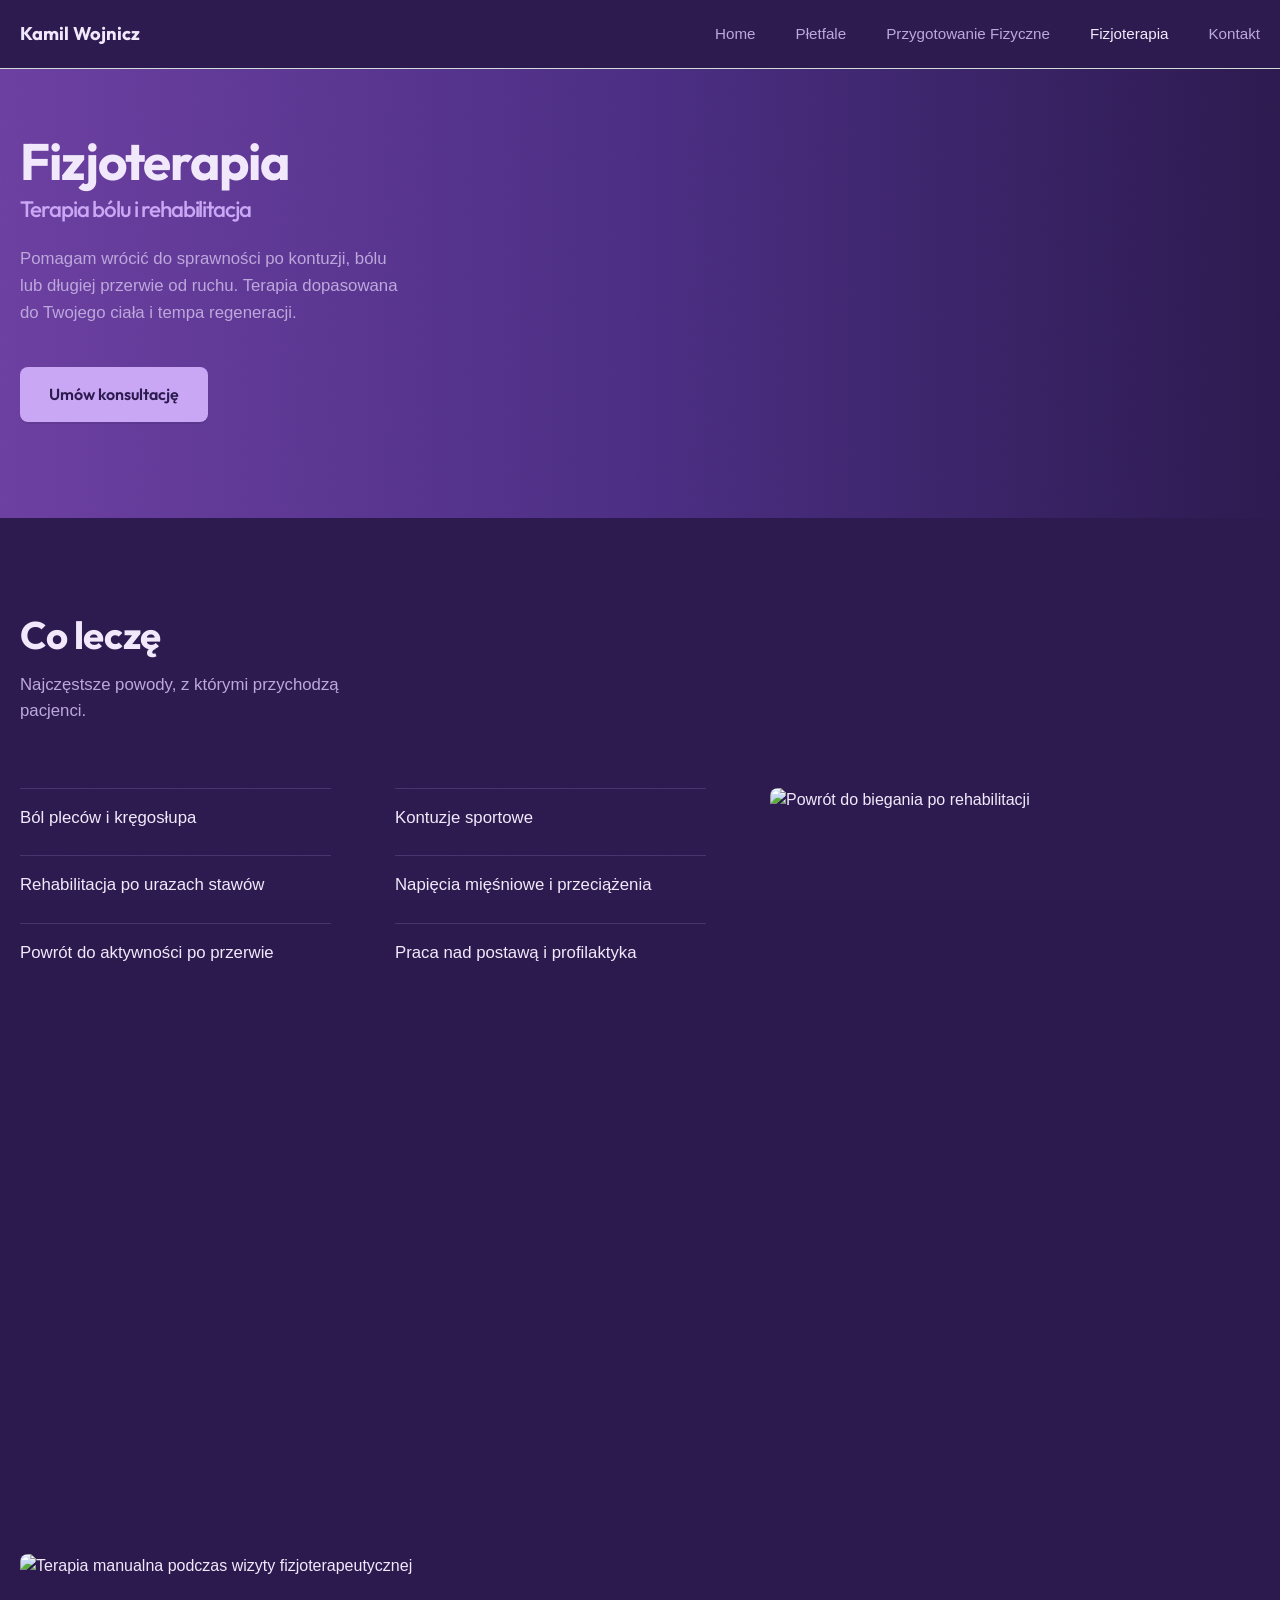
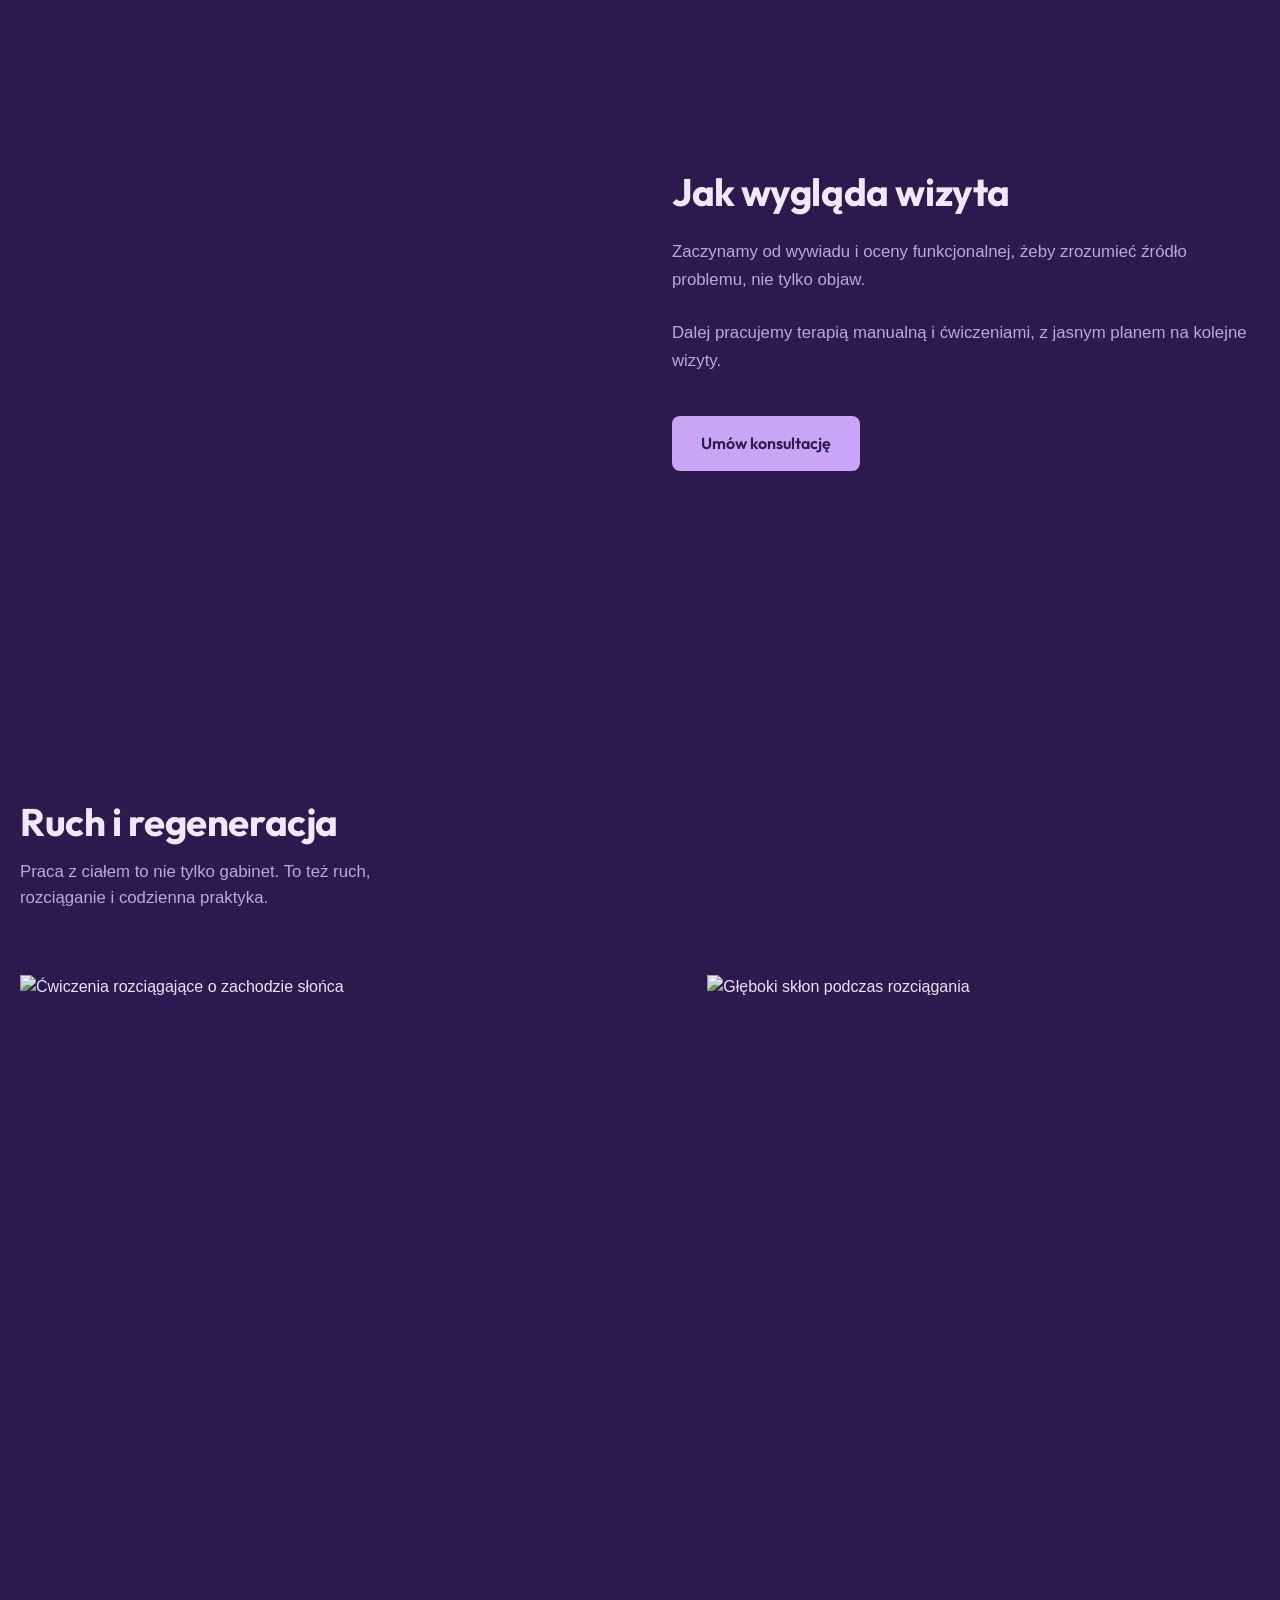
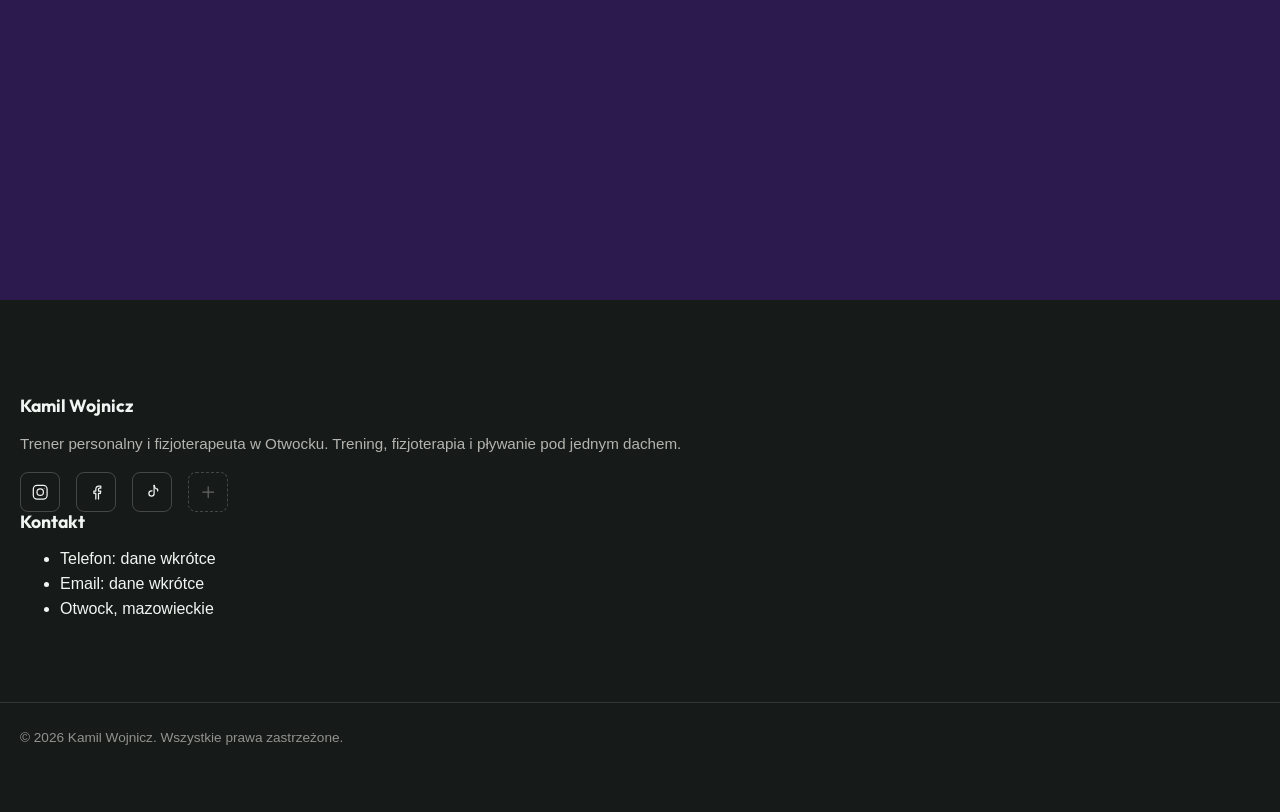
==== commit da39a45f: "Redesign Płetfale to mirror homepage layout, add smooth nav transitions Płetfale now shares index.ht" ====
--- a/fizjoterapia.html
+++ b/fizjoterapia.html
@@ -49,6 +49,7 @@
           <li><a href="pletfale.html">Płetfale</a></li>
           <li><a href="przygotowanie-fizyczne.html">Przygotowanie Fizyczne</a></li>
           <li><a href="fizjoterapia.html" class="is-active">Fizjoterapia</a></li>
+          <li><a href="#kontakt">Kontakt</a></li>
         </ul>
       </nav>
 
--- a/css/main.css
+++ b/css/main.css
@@ -89,6 +89,22 @@
     opacity: 1;
     transform: none;
     transition: none;
+  }
+}
+@view-transition {
+  navigation: auto;
+}
+::view-transition-old(root),
+::view-transition-new(root) {
+  animation-duration: 0.45s;
+  animation-timing-function: cubic-bezier(0.4, 0, 0.2, 1);
+}
+
+@media (prefers-reduced-motion: reduce) {
+  ::view-transition-group(*),
+  ::view-transition-old(*),
+  ::view-transition-new(*) {
+    animation: none !important;
   }
 }
 .btn {
@@ -130,6 +146,18 @@
   box-shadow: 0 1px 0 rgba(0, 0, 0, 0.08);
 }
 
+.btn--ghost {
+  background: transparent;
+  color: inherit;
+  border-color: currentColor;
+  box-shadow: none;
+}
+.btn--ghost:hover {
+  opacity: 0.75;
+  transform: none;
+  box-shadow: none;
+}
+
 .site-header {
   position: relative;
   border-bottom: 1px solid var(--color-border-header);
@@ -511,8 +539,27 @@
   z-index: 2;
 }
 
-.work__grid:has(.work__card--training:hover) .work__card:not(.work__card--training),
-.work__grid:has(.work__card--training:focus-visible) .work__card:not(.work__card--training) {
+.work__card--physio:hover,
+.work__card--physio:focus-visible {
+  transform: scale(1.05);
+  box-shadow: 0 1.5rem 3rem rgba(10, 14, 12, 0.35);
+  z-index: 2;
+}
+
+.work__grid--level {
+  grid-template-columns: repeat(3, 1fr);
+  grid-template-rows: none;
+}
+
+.work__card--level:hover,
+.work__card--level:focus-visible {
+  transform: scale(1.05);
+  box-shadow: 0 1.5rem 3rem rgba(10, 14, 12, 0.35);
+  z-index: 2;
+}
+
+.work__grid:has(.work__card:hover) .work__card:not(:hover),
+.work__grid:has(.work__card:focus-visible) .work__card:not(:focus-visible) {
   transform: scale(0.96);
   opacity: 0.75;
 }
@@ -553,27 +600,39 @@
   font-size: 1.3rem;
 }
 
+.work__card-desc-group {
+  display: grid;
+  margin-top: 0.35rem;
+}
+
 .work__card-desc {
-  display: block;
-  margin-top: 0.35rem;
+  grid-area: 1/1;
+  margin: 0;
   font-size: 0.92rem;
   color: rgba(255, 255, 255, 0.85);
   max-width: 32ch;
+  transition: opacity 0.3s ease;
+}
+@media (prefers-reduced-motion: reduce) {
+  .work__card-desc {
+    transition: none;
+  }
 }
 
 .work__card-desc--long {
-  display: none;
-}
-
-.work__card--video:hover .work__card-desc--short,
-.work__card--video:focus-visible .work__card-desc--short {
-  display: none;
-}
-
-.work__card--video:hover .work__card-desc--long,
-.work__card--video:focus-visible .work__card-desc--long {
-  display: block;
-  max-width: 36ch;
+  opacity: 0;
+  max-width: 34ch;
+}
+
+.work__card:hover .work__card-desc--short,
+.work__card:focus-visible .work__card-desc--short {
+  opacity: 0;
+}
+
+.work__card:hover .work__card-desc--long,
+.work__card:focus-visible .work__card-desc--long {
+  opacity: 1;
+  transition-delay: 0.15s;
 }
 
 .work__card-link {
@@ -1006,175 +1065,617 @@
     grid-template-columns: 1fr;
   }
 }
-.levels {
+.contact {
   padding-block: 6rem;
-}
-
-.levels__header {
-  max-width: 42ch;
-  margin-bottom: 4rem;
-}
-
-.levels__title {
-  font-size: clamp(1.75rem, 3vw, 2.5rem);
-  font-weight: 700;
-  letter-spacing: -0.01em;
-}
-
-.levels__intro {
+  background: var(--color-bg);
+  color: var(--color-text);
+}
+
+.contact__grid {
+  display: grid;
+  grid-template-columns: 1fr 1fr;
+  gap: 4rem;
+  align-items: start;
+}
+
+.contact__title {
+  font-family: "Outfit", -apple-system, BlinkMacSystemFont, "Segoe UI", sans-serif;
+  font-size: clamp(1.75rem, 3vw, 2.25rem);
+}
+
+.contact__text {
   margin-top: 1rem;
+  max-width: 30rem;
   color: var(--color-text-muted);
-  font-size: 1.05rem;
-}
-
-.levels__grid {
-  display: grid;
-  grid-template-columns: repeat(3, 1fr);
-  gap: 2.5rem;
-}
-
-.level-card {
-  position: relative;
-  padding: 2.5rem 2.5rem calc(2.5rem + 14px);
-  background: var(--color-bg-alt);
-  border-radius: 8px;
-  overflow: hidden;
-}
-
-.level-card::after {
-  content: "";
-  position: absolute;
-  left: 0;
-  right: 0;
-  bottom: 0;
-  height: 14px;
-  background: var(--color-accent);
-  opacity: 0.55;
-  -webkit-mask-image: url("data:image/svg+xml,%3Csvg xmlns='http://www.w3.org/2000/svg' viewBox='0 0 40 14'%3E%3Cpath d='M0,7 C5,0 15,0 20,7 C25,14 35,14 40,7 L40,14 L0,14 Z'/%3E%3C/svg%3E");
-  mask-image: url("data:image/svg+xml,%3Csvg xmlns='http://www.w3.org/2000/svg' viewBox='0 0 40 14'%3E%3Cpath d='M0,7 C5,0 15,0 20,7 C25,14 35,14 40,7 L40,14 L0,14 Z'/%3E%3C/svg%3E");
-  -webkit-mask-repeat: repeat-x;
-  mask-repeat: repeat-x;
-  -webkit-mask-size: 40px 14px;
-  mask-size: 40px 14px;
-}
-
-.level-card__icon {
-  width: 40px;
-  height: 40px;
-  color: var(--color-accent-text);
-}
-
-.level-card__index {
-  display: block;
-  margin-top: 1.5rem;
-  font-family: "Outfit", -apple-system, BlinkMacSystemFont, "Segoe UI", sans-serif;
-  font-weight: 700;
-  font-size: 0.9rem;
-  color: var(--color-accent-text);
-}
-
-.level-card__title {
-  display: block;
-  margin-top: 0.5rem;
-  font-family: "Outfit", -apple-system, BlinkMacSystemFont, "Segoe UI", sans-serif;
-  font-weight: 700;
-  font-size: 1.15rem;
-}
-
-.level-card__desc {
-  display: block;
-  margin-top: 0.5rem;
-  color: var(--color-text-muted);
-  font-size: 0.98rem;
-  line-height: 1.6;
-}
-
-@media (max-width: 768px) {
-  .levels__grid {
-    grid-template-columns: 1fr;
-    gap: 1.5rem;
-  }
-}
-.audience {
-  padding-block: 1rem;
-}
-
-.audience__title {
-  font-size: clamp(1.5rem, 2.4vw, 2rem);
-  font-weight: 700;
-  letter-spacing: -0.01em;
-  max-width: 42ch;
-}
-
-.audience__list {
-  display: flex;
-  flex-wrap: wrap;
-  gap: 1rem;
+}
+
+.contact__list {
   margin-top: 2.5rem;
   list-style: none;
   padding: 0;
-}
-
-.audience__pill {
-  padding: 0.5rem 1.5rem;
-  border: 1px solid var(--color-border);
-  border-radius: 999px;
-  font-size: 0.98rem;
-  color: var(--color-text);
-}
-
-.audience__cta {
-  margin-top: 2.5rem;
-}
-
-.cta-banner {
+  display: flex;
+  flex-direction: column;
+  gap: 0.5rem;
+  font-weight: 500;
+}
+
+@media (max-width: 768px) {
+  .contact__grid {
+    grid-template-columns: 1fr;
+    gap: 2.5rem;
+  }
+}
+.contact-form__card {
+  max-width: 32rem;
+  background: #ffffff;
+  border: 1px solid #d3ddd7;
+  border-radius: 8px;
+  overflow: hidden;
+  box-shadow: 0 2px 12px rgba(0, 0, 0, 0.06);
+}
+
+.contact-form__progress {
+  height: 6px;
+  background: #d3ddd7;
+}
+
+.contact-form__progress-fill {
+  height: 100%;
+  width: 100%;
+  transform: scaleX(0);
+  transform-origin: left;
+  background: var(--color-accent);
+  transition: transform 0.3s ease;
+}
+
+.contact-form {
+  padding: 2.5rem;
+  color: #161a18;
+}
+
+.contact-form__step {
+  border: 0;
+  padding: 0;
+  margin: 0 0 2.5rem;
+}
+
+.contact-form__step legend {
+  font-family: "Outfit", -apple-system, BlinkMacSystemFont, "Segoe UI", sans-serif;
+  font-weight: 600;
+  padding: 0;
+  margin-bottom: 1rem;
+}
+
+.contact-form__options {
+  display: flex;
+  flex-wrap: wrap;
+  gap: 0.5rem;
+  margin-bottom: 1.5rem;
+}
+
+.contact-form__option {
+  display: flex;
+  align-items: center;
+  gap: 0.6rem;
+  padding: 0.7rem 1rem;
+  cursor: pointer;
   position: relative;
-  padding-block: 6rem;
-  background: var(--color-bg-alt);
-  text-align: center;
-  overflow: hidden;
-}
-
-.cta-banner__divider {
+  z-index: 0;
+  font-size: 0.9rem;
+}
+
+.contact-form__option::before {
+  content: "";
+  position: absolute;
+  inset: 0;
+  z-index: -1;
+  border-radius: 8px;
+  border: 2px solid #d3ddd7;
+  transition: all 0.2s ease;
+}
+
+.contact-form__option:hover::before {
+  background-color: #e6ede8;
+}
+
+.contact-form__option:has(input:checked)::before {
+  background-color: #e6ede8;
+  border-color: var(--color-accent);
+}
+
+.contact-form__option input[type=radio] {
+  appearance: none;
+  -webkit-appearance: none;
+  width: 18px;
+  height: 18px;
+  margin: 0;
+  flex-shrink: 0;
+  border-radius: 50%;
+  border: 2px solid #d3ddd7;
+  background: #ffffff;
+  display: flex;
+  align-items: center;
+  justify-content: center;
+}
+
+.contact-form__option input[type=radio]::before {
+  content: "";
+  width: 8px;
+  height: 8px;
+  border-radius: 50%;
+  background: #ffffff;
+  transform: scale(0);
+  transition: transform 0.15s cubic-bezier(0.165, 0.84, 0.44, 1);
+}
+
+.contact-form__option input[type=radio]:checked {
+  border-color: var(--color-accent);
+  background: var(--color-accent);
+  animation: contact-radio-pulse 0.6s ease-out;
+}
+
+.contact-form__option input[type=radio]:checked::before {
+  transform: scale(1);
+}
+
+@keyframes contact-radio-pulse {
+  0% {
+    box-shadow: 0 0 0 0 rgba(15, 110, 92, 0.35);
+  }
+  70% {
+    box-shadow: 0 0 0 8px rgba(15, 110, 92, 0);
+  }
+  100% {
+    box-shadow: 0 0 0 0 rgba(15, 110, 92, 0);
+  }
+}
+.contact-form__field {
+  display: flex;
+  flex-direction: column;
+  margin-bottom: 1.5rem;
+  font-size: 0.9rem;
+}
+
+.contact-form__field-label {
+  position: relative;
+  top: 0.5rem;
+  width: fit-content;
+  margin: 0 0 0 7px;
+  padding: 0 3px;
+  background: #ffffff;
+  color: var(--color-accent-dark);
+  font-size: 0.75rem;
+  font-weight: 700;
+}
+
+.contact-form__field input,
+.contact-form__field textarea,
+.contact-form__step select {
+  display: block;
+  width: 100%;
+  padding: 0.65rem 0.75rem;
+  background: #ffffff;
+  border: 2px solid var(--color-accent);
+  border-radius: 8px;
+  color: #161a18;
+  font: inherit;
+}
+
+.contact-form__field input:focus,
+.contact-form__field textarea:focus,
+.contact-form__step select:focus {
+  outline: none;
+  box-shadow: 0 0 0 3px rgba(15, 110, 92, 0.25);
+}
+
+.contact-form__step select {
+  appearance: none;
+  -webkit-appearance: none;
+  background-image: url("data:image/svg+xml,%3Csvg xmlns='http://www.w3.org/2000/svg' viewBox='0 0 24 24' fill='none' stroke='%230f6e5c' stroke-width='2.5' stroke-linecap='round' stroke-linejoin='round'%3E%3Cpolyline points='6 9 12 15 18 9'%3E%3C/polyline%3E%3C/svg%3E");
+  background-repeat: no-repeat;
+  background-position: right 0.85rem center;
+  background-size: 15px;
+  padding-right: 2.5rem;
+  cursor: pointer;
+}
+
+.contact-form__step select::-ms-expand {
+  display: none;
+}
+
+.contact-form__actions {
+  display: flex;
+  gap: 1rem;
+}
+
+.contact-form__status:not(:empty) {
+  margin-bottom: 1rem;
+  font-size: 0.9rem;
+}
+
+.contact-form__honeypot {
+  position: absolute;
+  left: -9999px;
+  opacity: 0;
+  pointer-events: none;
+}
+
+.button {
+  --primary: #ffffff;
+  --neutral-1: var(--color-accent);
+  --neutral-2: var(--color-accent-dark);
+  --radius: 999px;
+  cursor: pointer;
+  border-radius: var(--radius);
+  border: none;
+  box-shadow: 0 2px 0 rgba(0, 0, 0, 0.08);
+  display: flex;
+  align-items: center;
+  justify-content: center;
+  position: relative;
+  transition: transform 0.15s ease, box-shadow 0.15s ease;
+  min-width: 8rem;
+  padding: 0.9rem 1.75rem;
+  font-family: "Outfit", -apple-system, BlinkMacSystemFont, "Segoe UI", sans-serif;
+  font-style: normal;
+  font-size: 1rem;
+  font-weight: 600;
+  color: #ffffff;
+  background: var(--neutral-1);
+}
+
+.button:hover {
+  transform: translateY(-2px);
+  box-shadow: 0 4px 0 rgba(0, 0, 0, 0.1);
+}
+
+.button:active {
+  transform: translateY(1px) scale(0.98);
+  box-shadow: 0 1px 0 rgba(0, 0, 0, 0.08);
+}
+
+.button::after {
+  content: "";
+  position: absolute;
+  inset: 0;
+  border-radius: var(--radius);
+  border: 2px solid transparent;
+  background: linear-gradient(var(--neutral-1), var(--neutral-2)) padding-box, linear-gradient(to bottom, rgba(255, 255, 255, 0.25), rgba(0, 0, 0, 0.1)) border-box;
+  z-index: 0;
+  transition: all 0.4s ease;
+}
+
+.button:hover::after {
+  transform: scale(1.03, 1.08);
+}
+
+.button::before {
+  content: "";
+  inset: 2px;
+  position: absolute;
+  background: linear-gradient(to top, var(--neutral-1), var(--neutral-2));
+  border-radius: inherit;
+  z-index: 2;
+}
+
+.state p {
+  display: flex;
+  align-items: center;
+  justify-content: center;
+}
+
+.state .icon {
   position: absolute;
   left: 0;
-  right: 0;
-  top: -1px;
+  top: 0;
+  bottom: 0;
+  margin: auto;
+  transform: scale(1.25);
+  transition: all 0.3s ease;
+  display: flex;
+  align-items: center;
+  justify-content: center;
+}
+
+.state .icon svg {
+  overflow: visible;
+}
+
+.outline {
+  position: absolute;
+  border-radius: inherit;
+  overflow: hidden;
   z-index: 1;
-  width: 100%;
-  height: clamp(40px, 6vw, 80px);
-  line-height: 0;
-}
-
-.cta-banner__divider svg {
-  width: 100%;
-  height: 100%;
+  opacity: 0;
+  transition: opacity 0.4s ease;
+  inset: -2px -3.5px;
+}
+
+.outline::before {
+  content: "";
+  position: absolute;
+  inset: -100%;
+  background: conic-gradient(from 180deg, transparent 60%, rgba(255, 255, 255, 0.55) 80%, transparent 100%);
+  animation: send-btn-spin 2s linear infinite;
+  animation-play-state: paused;
+}
+
+@keyframes send-btn-spin {
+  0% {
+    transform: rotate(0deg);
+  }
+  100% {
+    transform: rotate(360deg);
+  }
+}
+.button:hover .outline {
+  opacity: 1;
+}
+
+.button:hover .outline::before {
+  animation-play-state: running;
+}
+
+.state p span {
   display: block;
-}
-
-.cta-banner__inner {
+  opacity: 0;
+  animation: send-btn-slide-down 0.8s ease forwards calc(var(--i) * 0.03s);
+}
+
+.button:hover p span {
+  opacity: 1;
+  animation: send-btn-wave 0.5s ease forwards calc(var(--i) * 0.02s);
+}
+
+.button.is-sent p span {
+  opacity: 1;
+  animation: send-btn-disappear 0.6s ease forwards calc(var(--i) * 0.03s);
+}
+
+@keyframes send-btn-wave {
+  30% {
+    opacity: 1;
+    transform: translateY(4px) translateX(0) rotate(0);
+  }
+  50% {
+    opacity: 1;
+    transform: translateY(-3px) translateX(0) rotate(0);
+    color: var(--primary);
+  }
+  100% {
+    opacity: 1;
+    transform: translateY(0) translateX(0) rotate(0);
+  }
+}
+@keyframes send-btn-slide-down {
+  0% {
+    opacity: 0;
+    transform: translateY(-20px) translateX(5px) rotate(-90deg);
+    color: var(--primary);
+    filter: blur(5px);
+  }
+  30% {
+    opacity: 1;
+    transform: translateY(4px) translateX(0) rotate(0);
+    filter: blur(0);
+  }
+  50% {
+    opacity: 1;
+    transform: translateY(-3px) translateX(0) rotate(0);
+  }
+  100% {
+    opacity: 1;
+    transform: translateY(0) translateX(0) rotate(0);
+  }
+}
+@keyframes send-btn-disappear {
+  from {
+    opacity: 1;
+  }
+  to {
+    opacity: 0;
+    transform: translateX(5px) translateY(20px);
+    color: var(--primary);
+    filter: blur(5px);
+  }
+}
+.state--default .icon svg {
+  animation: send-btn-land 0.6s ease forwards;
+}
+
+.button:hover .state--default .icon {
+  transform: rotate(45deg) scale(1.25);
+}
+
+.button.is-sent .state--default svg {
+  animation: send-btn-take-off 0.8s linear forwards;
+}
+
+.button.is-sent .state--default .icon {
+  transform: rotate(0) scale(1.25);
+}
+
+@keyframes send-btn-take-off {
+  0% {
+    opacity: 1;
+  }
+  60% {
+    opacity: 1;
+    transform: translateX(70px) rotate(45deg) scale(2);
+  }
+  100% {
+    opacity: 0;
+    transform: translateX(160px) rotate(45deg) scale(0);
+  }
+}
+@keyframes send-btn-land {
+  0% {
+    transform: translateX(-60px) translateY(30px) rotate(-50deg) scale(2);
+    opacity: 0;
+    filter: blur(3px);
+  }
+  100% {
+    transform: translateX(0) translateY(0) rotate(0);
+    opacity: 1;
+    filter: blur(0);
+  }
+}
+.state--default .icon::before {
+  content: "";
+  position: absolute;
+  top: 50%;
+  height: 2px;
+  width: 0;
+  left: -5px;
+  background: linear-gradient(to right, transparent, rgba(255, 255, 255, 0.5));
+}
+
+.button.is-sent .state--default .icon::before {
+  animation: send-btn-contrail 0.8s linear forwards;
+}
+
+@keyframes send-btn-contrail {
+  0% {
+    width: 0;
+    opacity: 1;
+  }
+  8% {
+    width: 15px;
+  }
+  60% {
+    opacity: 0.7;
+    width: 80px;
+  }
+  100% {
+    opacity: 0;
+    width: 160px;
+  }
+}
+.state {
+  padding-left: 22px;
+  z-index: 2;
+  display: flex;
   position: relative;
-  z-index: 2;
-  max-width: 46ch;
-  margin-inline: auto;
-}
-
-.cta-banner__title {
-  font-size: clamp(1.75rem, 3vw, 2.25rem);
-  font-weight: 700;
-  letter-spacing: -0.01em;
-}
-
-.cta-banner__text {
-  margin-top: 1rem;
-  color: var(--color-text-muted);
-  font-size: 1.05rem;
-}
-
-.cta-banner__cta {
-  margin-top: 2.5rem;
-}
-
+}
+
+.state--sent {
+  display: none;
+}
+
+.state--sent svg {
+  transform: scale(1.25);
+  margin-right: 8px;
+}
+
+.button.is-sent .state--default {
+  position: absolute;
+}
+
+.button.is-sent .state--sent {
+  display: flex;
+}
+
+.button.is-sent .state--sent span {
+  opacity: 0;
+  animation: send-btn-slide-down 0.8s ease forwards calc(var(--i) * 0.2s);
+}
+
+.button.is-sent .state--sent .icon svg {
+  opacity: 0;
+  animation: send-btn-appear 1.2s ease forwards 0.8s;
+}
+
+@keyframes send-btn-appear {
+  0% {
+    opacity: 0;
+    transform: scale(4) rotate(-40deg);
+    color: var(--primary);
+    filter: blur(4px);
+  }
+  30% {
+    opacity: 1;
+    transform: scale(0.6);
+    filter: blur(1px);
+  }
+  50% {
+    opacity: 1;
+    transform: scale(1.2);
+    filter: blur(0);
+  }
+  100% {
+    opacity: 1;
+    transform: scale(1);
+  }
+}
+.page--pletfale .button:hover .state--default .icon {
+  animation: pool-btn-bob 0.7s ease-in-out infinite;
+}
+
+@keyframes pool-btn-bob {
+  0%, 100% {
+    transform: translateY(0) scale(1.25);
+  }
+  50% {
+    transform: translateY(-5px) scale(1.3);
+  }
+}
+.page--pletfale .button.is-sent .state--default svg {
+  animation: pool-btn-dive 0.8s ease-in forwards;
+}
+
+@keyframes pool-btn-dive {
+  0% {
+    opacity: 1;
+    transform: translateY(0) scale(1);
+  }
+  60% {
+    opacity: 1;
+    transform: translateY(22px) scale(0.7);
+  }
+  100% {
+    opacity: 0;
+    transform: translateY(34px) scale(0.3);
+  }
+}
+.page--pletfale .state--default .icon::before {
+  content: "";
+  position: absolute;
+  top: 50%;
+  left: 50%;
+  width: 0;
+  height: 0;
+  background: none;
+  border: 2px solid rgba(255, 255, 255, 0.7);
+  border-radius: 50%;
+  transform: translate(-50%, -50%);
+}
+
+.page--pletfale .button.is-sent .state--default .icon::before {
+  animation: pool-btn-ripple 0.8s ease-out forwards;
+  animation-delay: 0.1s;
+}
+
+@keyframes pool-btn-ripple {
+  0% {
+    width: 0;
+    height: 0;
+    opacity: 0.9;
+    border-width: 3px;
+  }
+  100% {
+    width: 60px;
+    height: 60px;
+    opacity: 0;
+    border-width: 1px;
+  }
+}
+@media (prefers-reduced-motion: reduce) {
+  .page--pletfale .button:hover .state--default .icon,
+  .page--pletfale .button.is-sent .state--default svg,
+  .page--pletfale .button.is-sent .state--default .icon::before {
+    animation: none !important;
+  }
+}
 .site-footer {
   padding-block: 6rem 4rem;
   background: #161a18;
@@ -1182,9 +1683,6 @@
 }
 
 .footer__grid {
-  display: grid;
-  grid-template-columns: 1fr 1fr;
-  gap: 4rem;
   padding-bottom: 4rem;
   border-bottom: 1px solid rgba(255, 255, 255, 0.12);
 }
@@ -1200,21 +1698,6 @@
   color: rgba(247, 245, 240, 0.7);
   font-size: 0.95rem;
   line-height: 1.6;
-}
-
-.footer__contact-list {
-  margin-top: 1rem;
-  list-style: none;
-  padding: 0;
-  display: flex;
-  flex-direction: column;
-  gap: 0.5rem;
-}
-
-.footer__contact-list a {
-  text-decoration: none;
-  color: #f2f6f3;
-  font-weight: 500;
 }
 
 .footer__social {
@@ -1261,10 +1744,3 @@
   font-size: 0.85rem;
   color: rgba(247, 245, 240, 0.55);
 }
-
-@media (max-width: 768px) {
-  .footer__grid {
-    grid-template-columns: 1fr;
-    gap: 2.5rem;
-  }
-}
